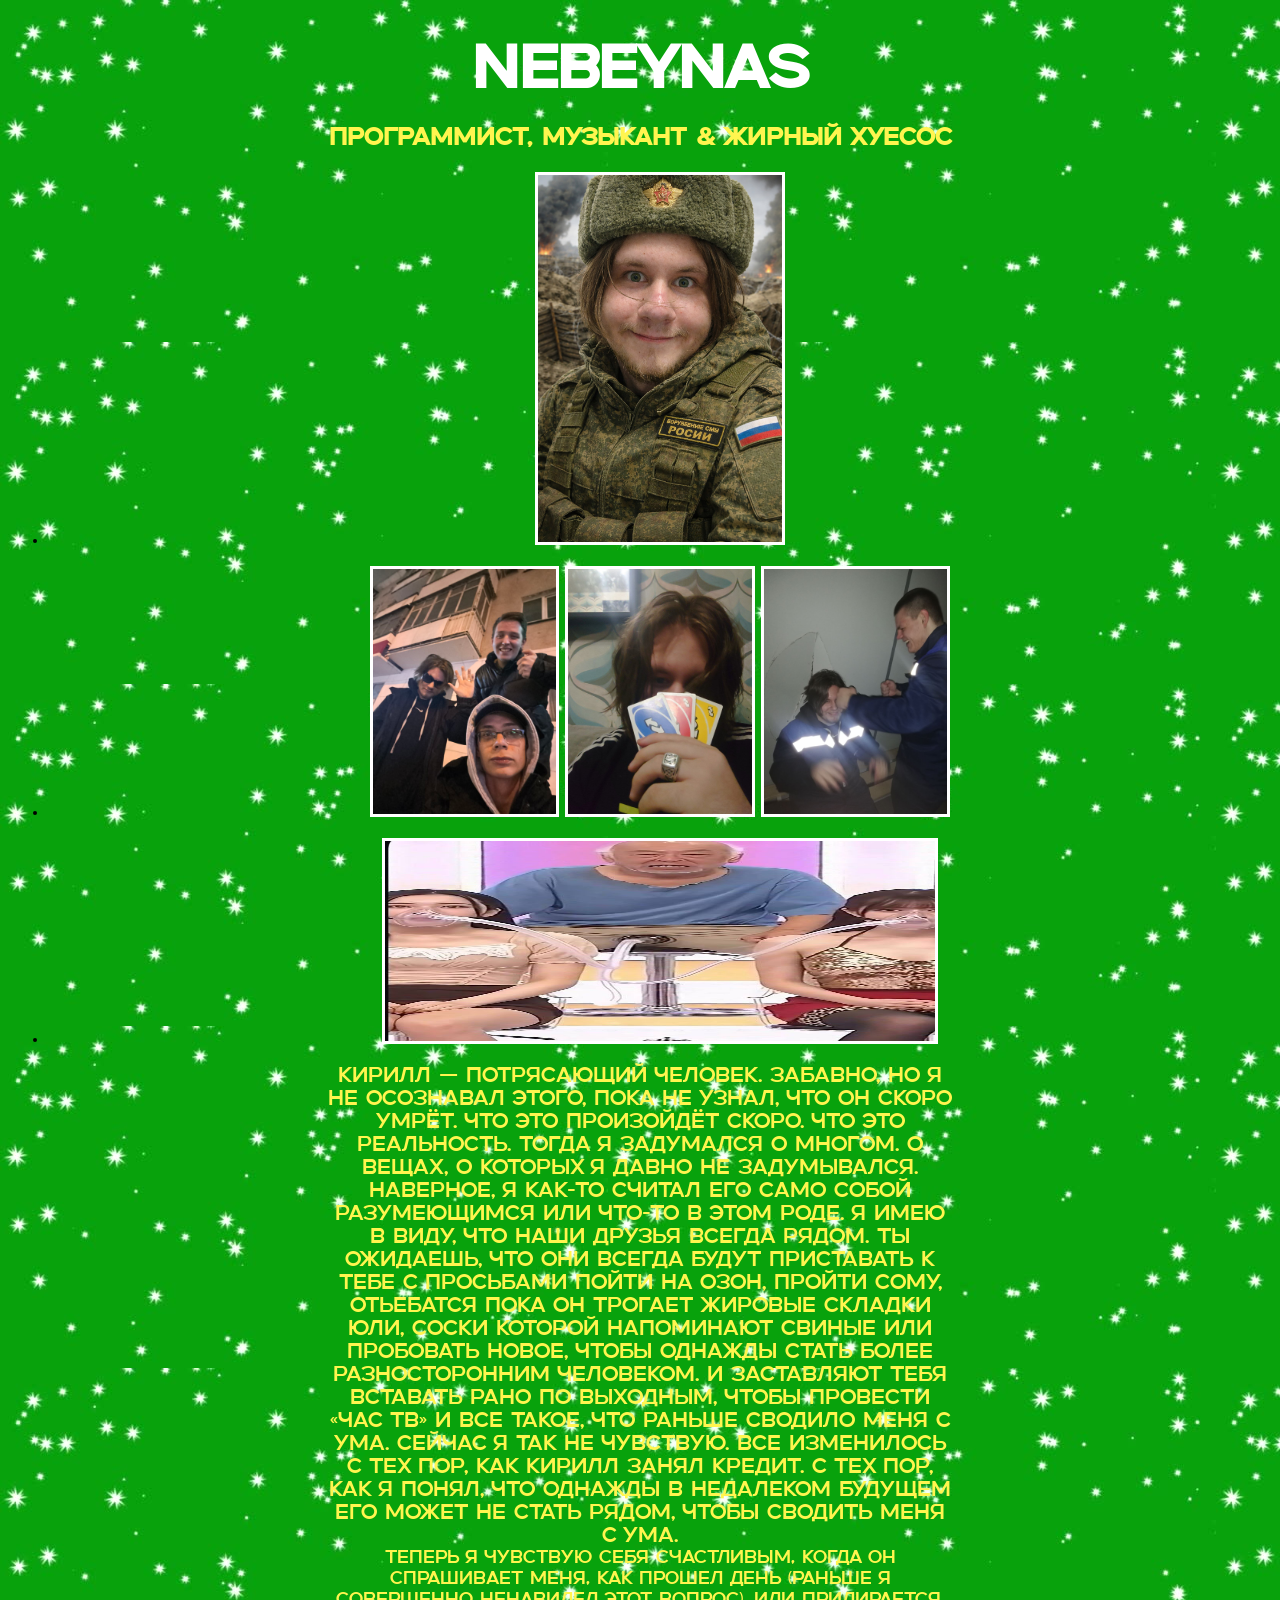
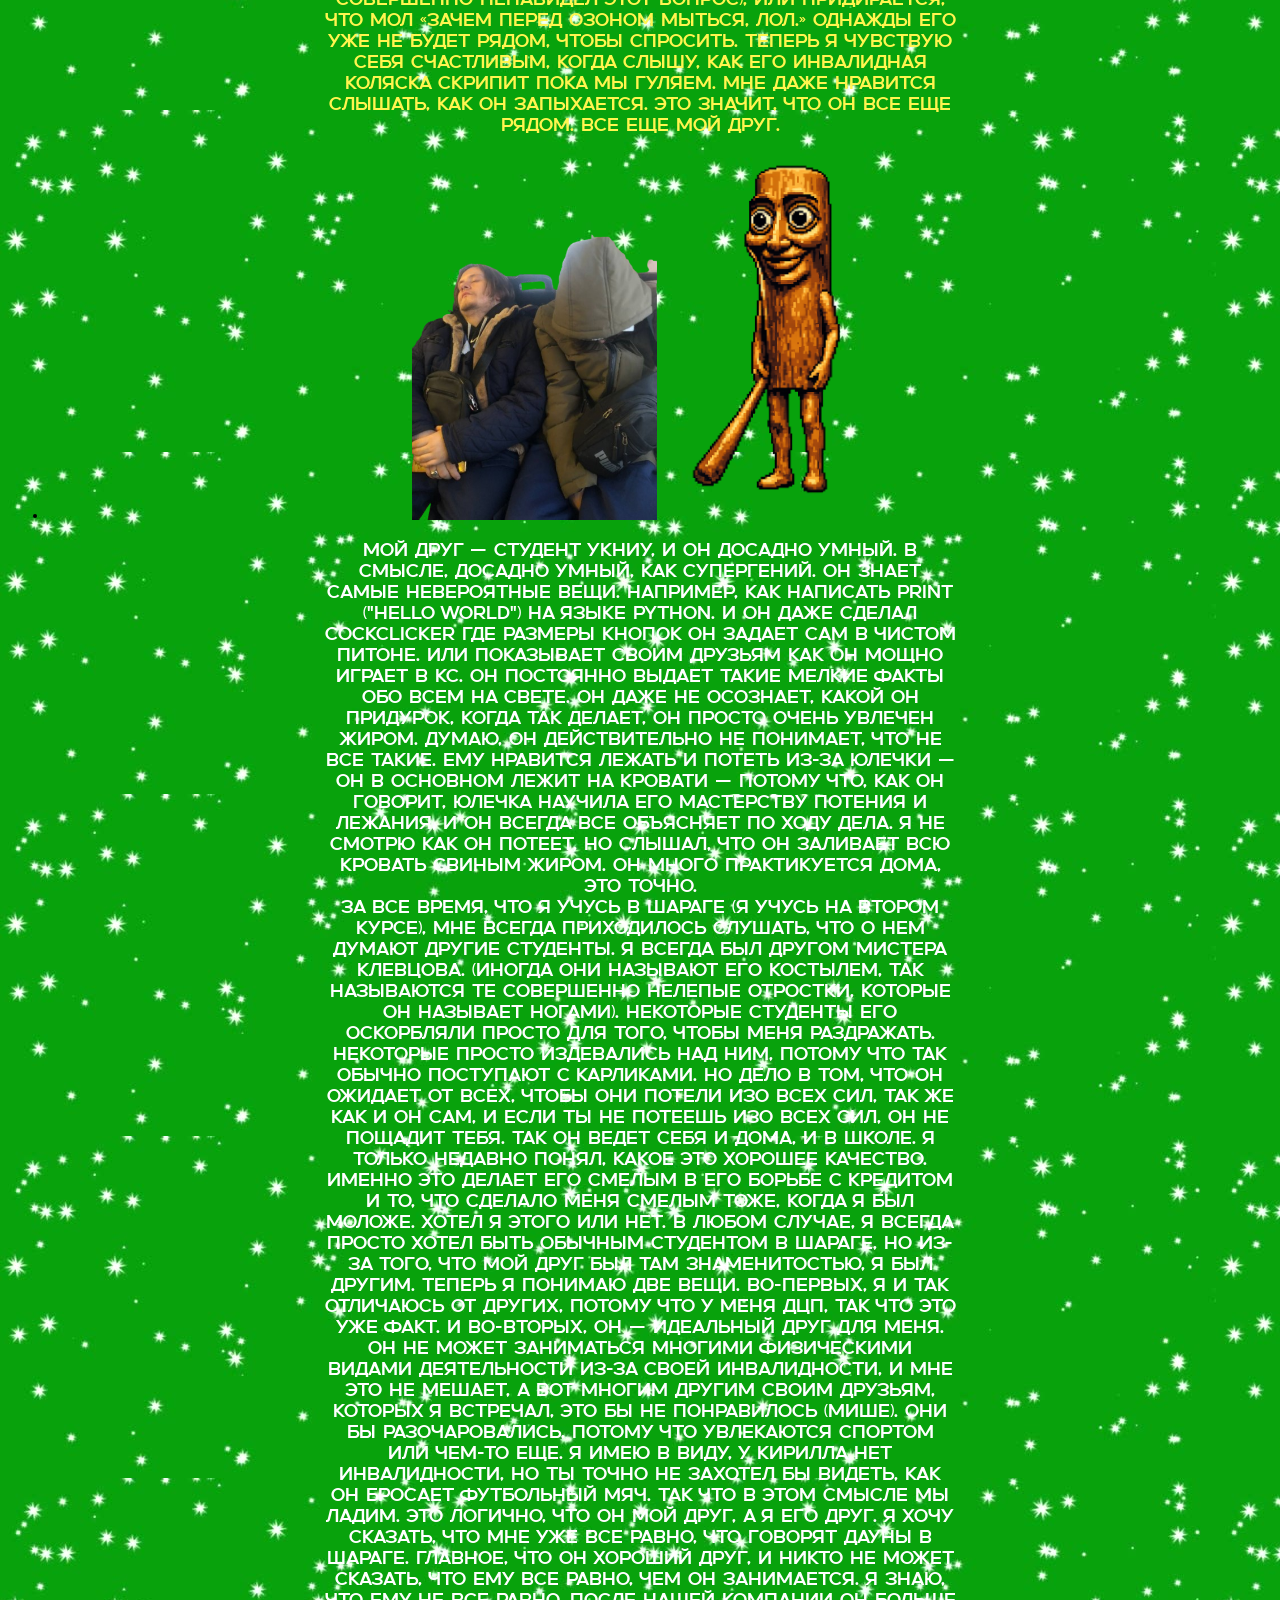
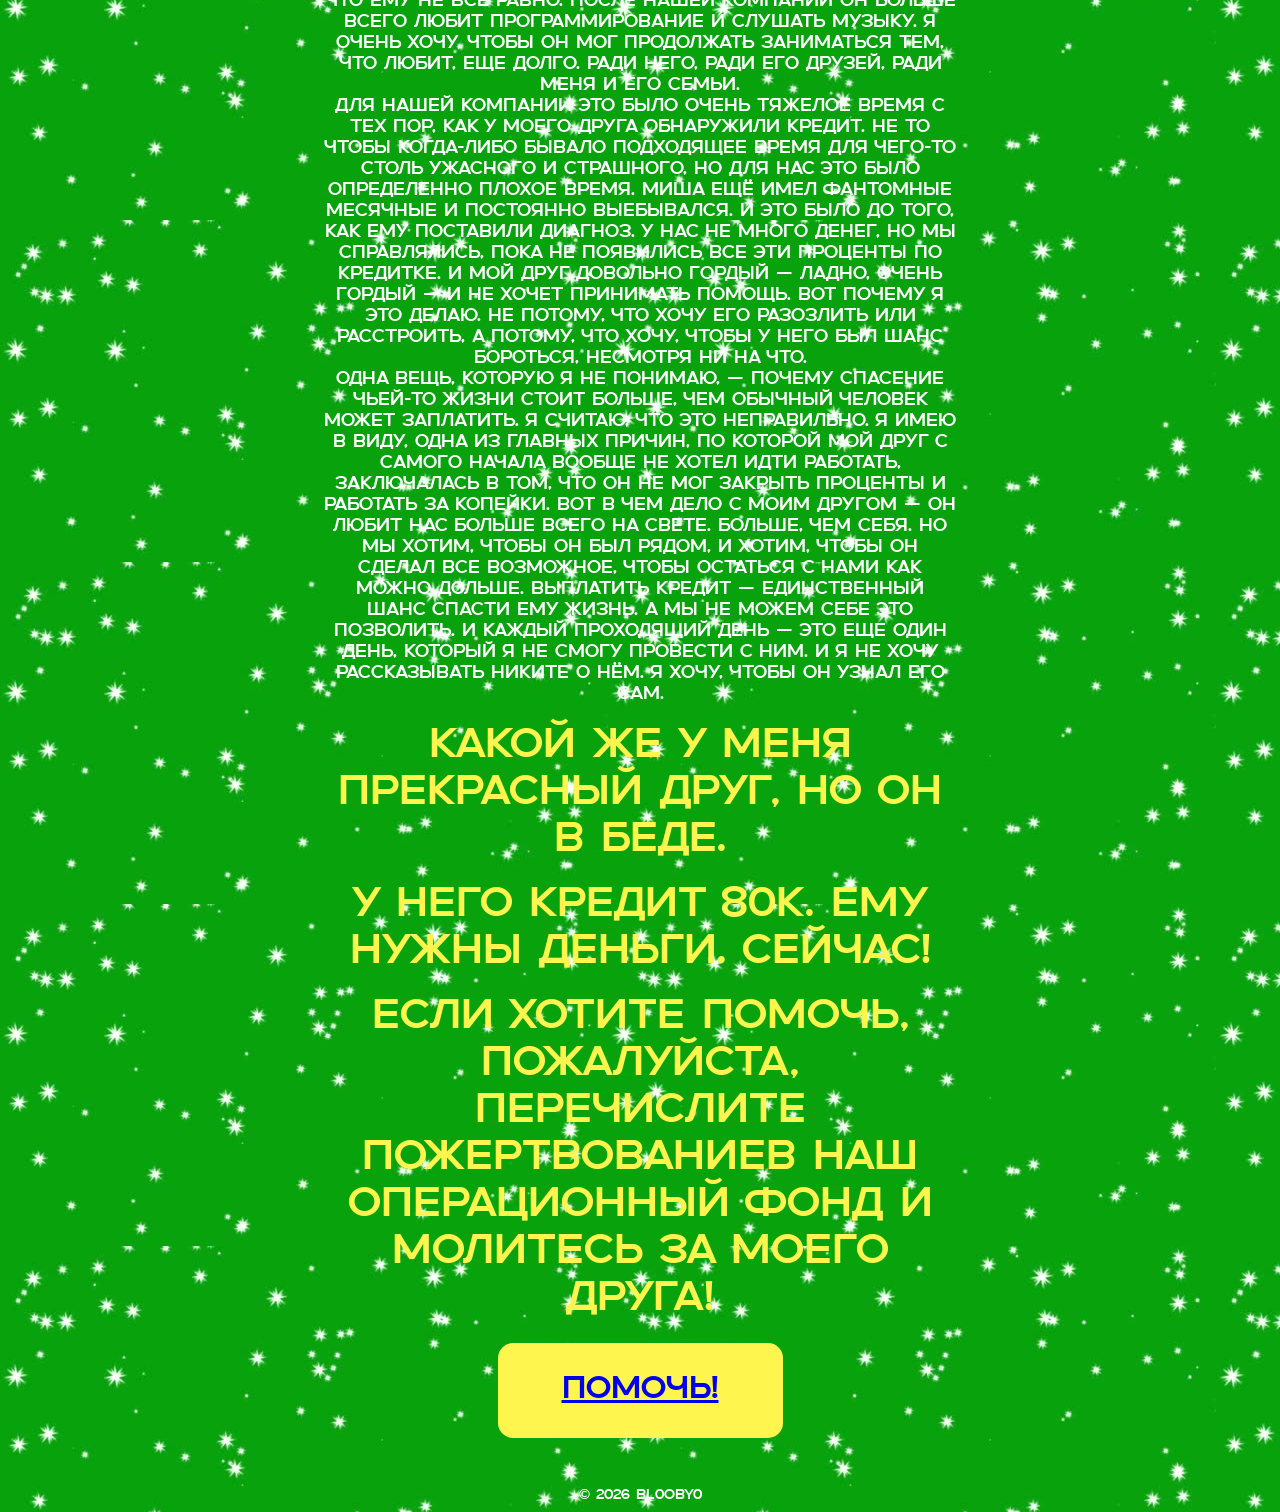
==== index.html @ 7a1c9dae "Add Nebeynas landing page and assets Add initial static site for the "Nebeynas" fundraising page: cr" ====
<!DOCTYPE html>
<html lang="ru">

<head>
    <meta charset="utf-8">
    <title> Save Nebeynas </title>
    <link rel="stylesheet" href="style.css">
</head>

<body>
    <h1 class="firsttext"> Nebeynas </h1>
    <h2 class="yellow"> Программист, музыкант & жирный хуесос </h2>

    <ul class="firstrow images">
        <li>
            <img src="photos/neb3.jpg">
        </li>
    </ul>

    <ul class="secondrow images">
        <li>
            <img src="photos/neb2.jpg">
            <img src="photos/neb4.jpg">
            <img src="photos/neb5.jpg">
        </li>
    </ul>

        <ul class="thirdrow images">
        <li>
            <img src="photos/neb1.jpg">
        </li>
    </ul>

    </div>

    <p class="paragraph yellow medium">
         Кирилл — потрясающий человек. Забавно, но я не осознавал этого, пока
         не узнал, что он скоро умрёт. Что это произойдёт
         скоро.  Что это реальность.  Тогда я задумался о многом.
        О вещах, о которых я давно не задумывался.  Наверное, я как-то
        считал его само собой разумеющимся или что-то в этом роде.  Я имею в виду, что наши друзья
        всегда рядом.  Ты ожидаешь, что они всегда будут приставать к тебе
        с просьбами пойти на озон, пройти сому, отьебатся пока он трогает жировые складки юли, соски которой напоминают свиные или
        пробовать новое, чтобы однажды стать более разносторонним человеком.  И заставляют тебя вставать рано по выходным, чтобы провести
        «час тв» и все такое, что раньше сводило меня
        с ума.  Сейчас я так не чувствую.  Все изменилось с тех пор, как
        Кирилл занял кредит.  С тех пор, как я понял, что однажды в
        недалеком будущем его может не стать рядом, чтобы сводить меня с ума.
    </p>
    <p class="paragraph yellow small">
        Теперь я чувствую себя счастливым, когда он спрашивает меня, как прошел день (раньше я совершенно ненавидел этот
        вопрос), или придирается, что мол «зачем перед озоном мыться, лол.» Однажды его уже не будет рядом, чтобы спросить. Теперь я чувствую себя счастливым, когда слышу, как
        его инвалидная коляска скрипит пока мы гуляем. Мне даже нравится слышать, как он запыхается.
        Это значит, что он все еще рядом. Все еще мой друг.
    </p>

        <ul class="fourthrow">
        <li>
            <img src="photos/neb6.png">
            <img src="photos/neb7.png">
        </li>
    </ul>

    <p class="paragraph white small">
    Мой друг — студент укниу, и он досадно умный.
    В смысле, досадно умный, как супергений. Он знает самые невероятные вещи. Например,
    как написать print ("Hello World") на языке Python. И он даже сделал cockClicker
    где размеры кнопок он задает сам в чистом питоне. Или показывает своим друзьям
    как он мощно играет в кс. Он постоянно выдает такие мелкие факты обо всем на свете. Он
    даже не осознает, какой он придурок, когда так делает, он просто очень увлечен жиром.
    Думаю, он действительно не понимает, что не все такие.  Ему нравится лежать и потеть
    из-за юлечки — он в основном лежит на кровати — потому что, как он говорит,
    юлечка научила его мастерству потения и лежания, и он всегда все объясняет по ходу дела.
    Я не смотрю как он потеет, но слышал, что он заливает всю кровать свиным жиром.
    Он много практикуется дома, это точно.

    <br class="space"/>
    

    За все время, что я учусь в шараге (я учусь на втором курсе), мне всегда приходилось
    слушать, что о нем думают другие студенты. Я всегда был другом мистера Клевцова.
    (Иногда они называют его костылем, так называются те совершенно нелепые
    отростки, которые он называет ногами).  Некоторые студенты его оскорбляли просто для того, чтобы меня раздражать.
    Некоторые просто издевались над ним, потому что так обычно поступают с карликами.
    Но дело в том, что он ожидает от всех, чтобы они потели изо всех сил, так же как и он сам,
    и если ты не потеешь изо всех сил, он не пощадит тебя. Так
    он ведет себя и дома, и в школе.  Я только недавно понял, какое это хорошее
    качество. Именно это делает его смелым в его борьбе с кредитом и то, что
    сделало меня смелым тоже, когда я был моложе.  Хотел я этого или нет.
    В любом случае, я всегда просто хотел быть обычным студентом в шараге, но из-за того, что
    мой друг был там знаменитостью, я был другим.  Теперь я понимаю две вещи.
    Во-первых, я и так отличаюсь от других, потому что у меня ДЦП, так что это уже факт.
    И во-вторых, он — идеальный друг для меня.  Он не может заниматься многими физическими видами деятельности из-за
    своей инвалидности, и мне это не мешает, а вот многим
    другим своим друзьям, которых я встречал, это бы не понравилось (Мише).  Они бы разочаровались, потому что увлекаются
    спортом или чем-то еще.  Я имею в виду, у кирилла нет инвалидности, но ты точно
    не захотел бы видеть, как он бросает футбольный мяч. Так что в этом смысле мы ладим. Это
    логично, что он мой друг, а я его друг. Я хочу сказать, что мне уже все равно,
    что говорят дауны в шараге.  Главное, что он хороший
    друг, и никто не может сказать, что ему все равно, чем он занимается. Я знаю, что ему
    не все равно.  После нашей компании он больше всего любит программирование и слушать музыку.
    Я очень хочу, чтобы он мог продолжать заниматься тем, что любит,
    еще долго.  Ради него, ради его друзей, ради меня и его семьи.

    <br class="space"/>

    Для нашей компании это было очень тяжелое время с тех пор, как у моего друга обнаружили кредит.  Не
    то чтобы когда-либо бывало подходящее время для чего-то столь ужасного и страшного,
    но для нас это было определенно плохое время.  Миша ещё имел фантомные месячные и постоянно выебывался.
    И это было до того, как ему поставили диагноз. У нас не
    много денег, но мы справлялись, пока не появились все эти проценты по кредитке.  И
    мой друг довольно гордый — ладно, очень гордый — и не хочет принимать
    помощь.  Вот почему я это делаю.  Не потому, что хочу его разозлить или
    расстроить, а потому, что хочу, чтобы у него был шанс бороться, несмотря ни на что.

    <br class="space"/>

    Одна вещь, которую я не понимаю, — почему спасение чьей-то жизни стоит больше, чем
    обычный человек может заплатить. Я считаю, что это неправильно.  Я имею в виду, одна из главных причин, по которой
    мой друг с самого начала вообще не хотел идти работать, заключалась в том, что он не мог закрыть проценты и работать за копейки.
     Вот в чем дело с моим другом — он любит нас больше всего на свете. Больше, чем себя.  Но мы хотим, чтобы он
    был рядом, и хотим, чтобы он сделал все возможное, чтобы остаться с нами как можно
    дольше. Выплатить кредит — единственный шанс спасти ему жизнь.  А мы
    не можем себе это позволить. И каждый проходящий день — это еще один день, который я не смогу провести с
    ним. И я не хочу рассказывать Никите о нём.  Я хочу, чтобы он узнал его сам.
    </p>

    <br class="space"/>
    <p class="yellow large paragraph"> Какой же у меня прекрасный друг, Но он в беде. </p>
    <br class="space"/>
    <p class="yellow large paragraph"> У него кредит 80к. Ему нужны деньги. СЕЙЧАС! </p>
    <br class="space"/>
    <p class="yellow large paragraph"> Если хотите помочь, пожалуйста, перечислите пожертвованиев наш операционный фонд и молитесь за моего друга! </p>

    <button class="button">
        <a href="https://www.donationalerts.com/r/0BlackMan0"> Помочь! </a>
    </button>

    <footer>
  © 2026 Bl0oby0
</footer>

</body>

</html>
---- style.css ----
body {
  text-align: center;
  background-image:url(photos/1.jpg);
  font-family: 'MyFont', sans-serif;
}

.firsttext{
 color: white;
 font-weight:bolder;
 font-size: 60px;
 margin-bottom: 0;
}

.yellow {
 color: #fff54f;
}

.white{
    color: white;
}

.firstrow img {
    width: 20%;
    height: auto;
}

.secondrow img {
    width: 15%;
    height: auto;
}

.thirdrow img {
    width: 550px;
    height: 200px;
}

.fourthrow img {
    width: 20%;
    height: auto;
}

.images img {
    border-color: white;
    border-style: solid;
    border-width: 3px;
}

@font-face {
    font-family: "MyFont";
    src: url('./ofont.ru_Uncage.ttf');
}

.paragraph {
    margin: 0 auto;
    width: 50%;
    height: auto;
}

.small {
 font-size: 18px;
}

.medium {
 font-size: 21px;
}

.large {
 font-size: 42px;
}

.space {
    margin-bottom: 20px;
}

.button {
    background-color: #fff54f;
    border: none;
    color: #000000;
    padding: 30px 64px;
    text-align: center;
    text-decoration: none;
    display: inline-block;
    font-size: 32px;
    margin-top: 20px;
    cursor: pointer;
    border-radius: 15px;
    font-family: 'MyFont', sans-serif;
}   

footer {
    margin-top: 50px;
    font-size: 14px;
    color: white;
}
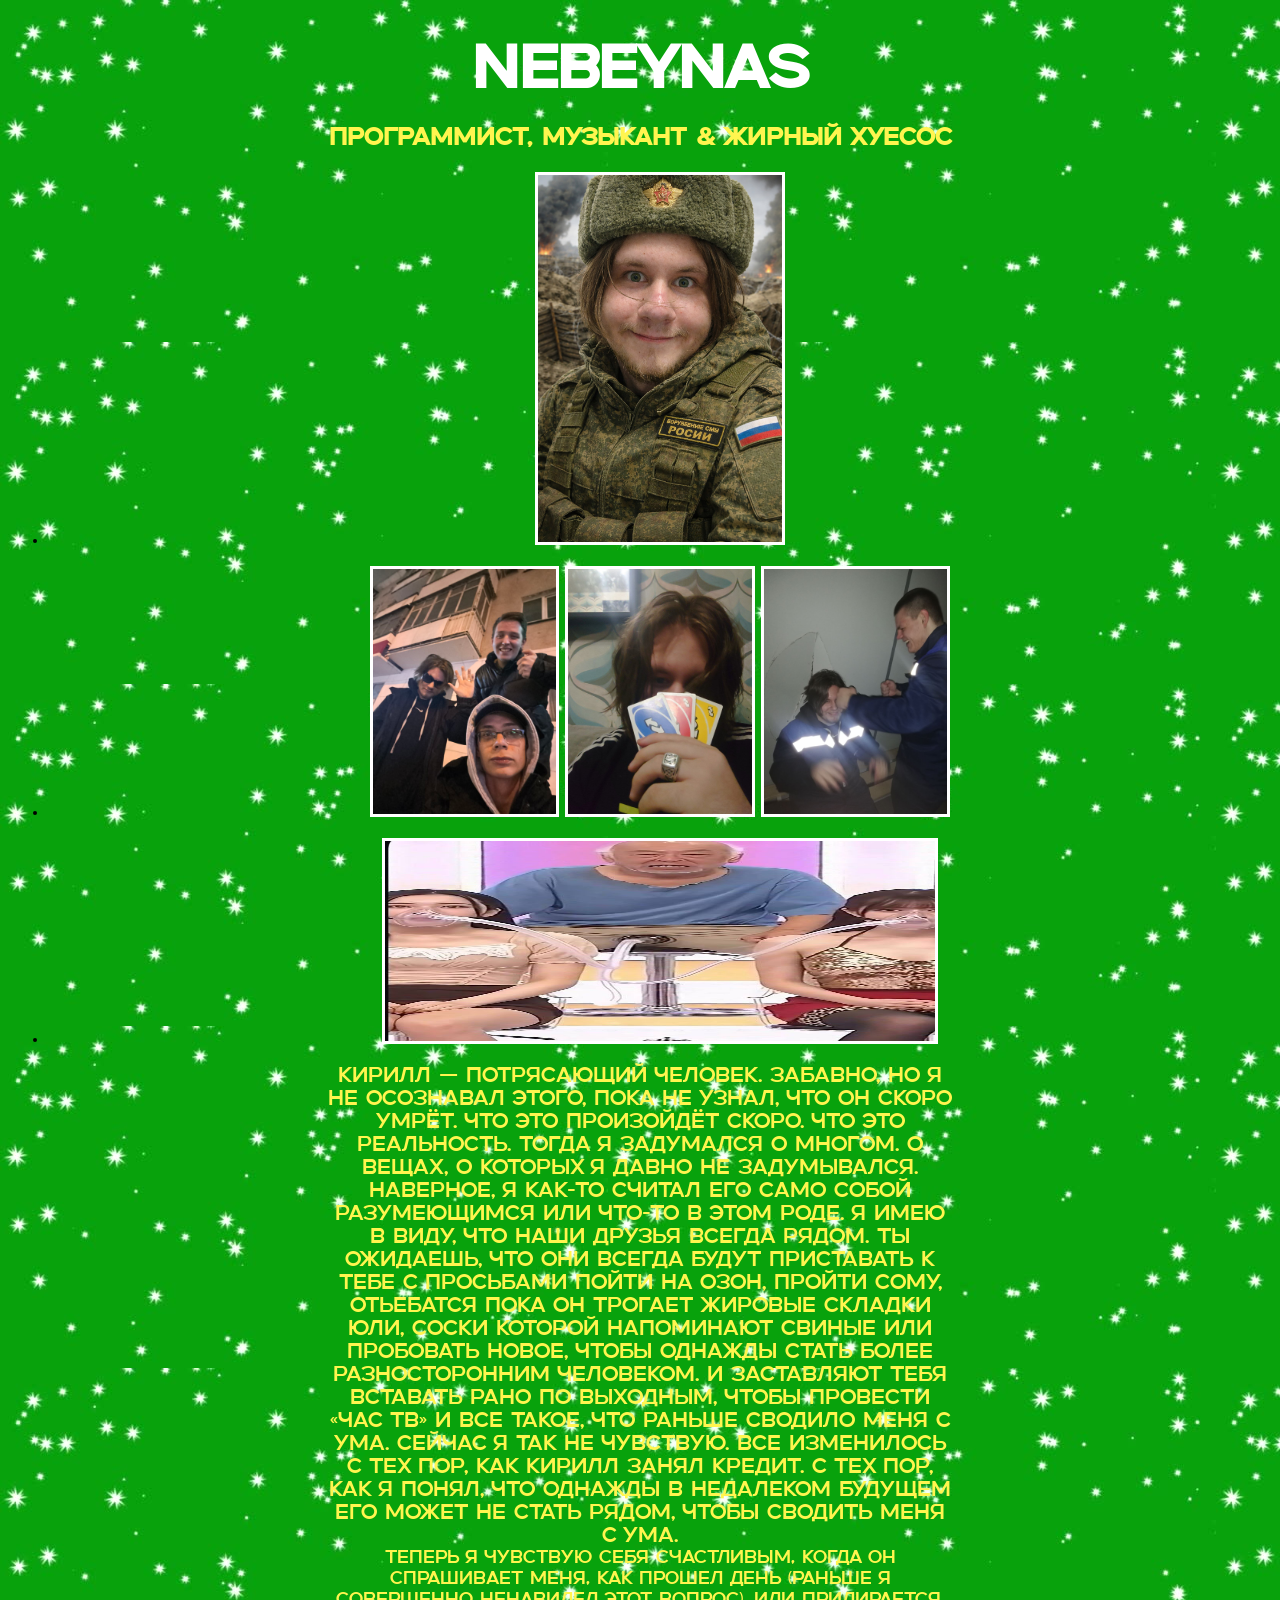
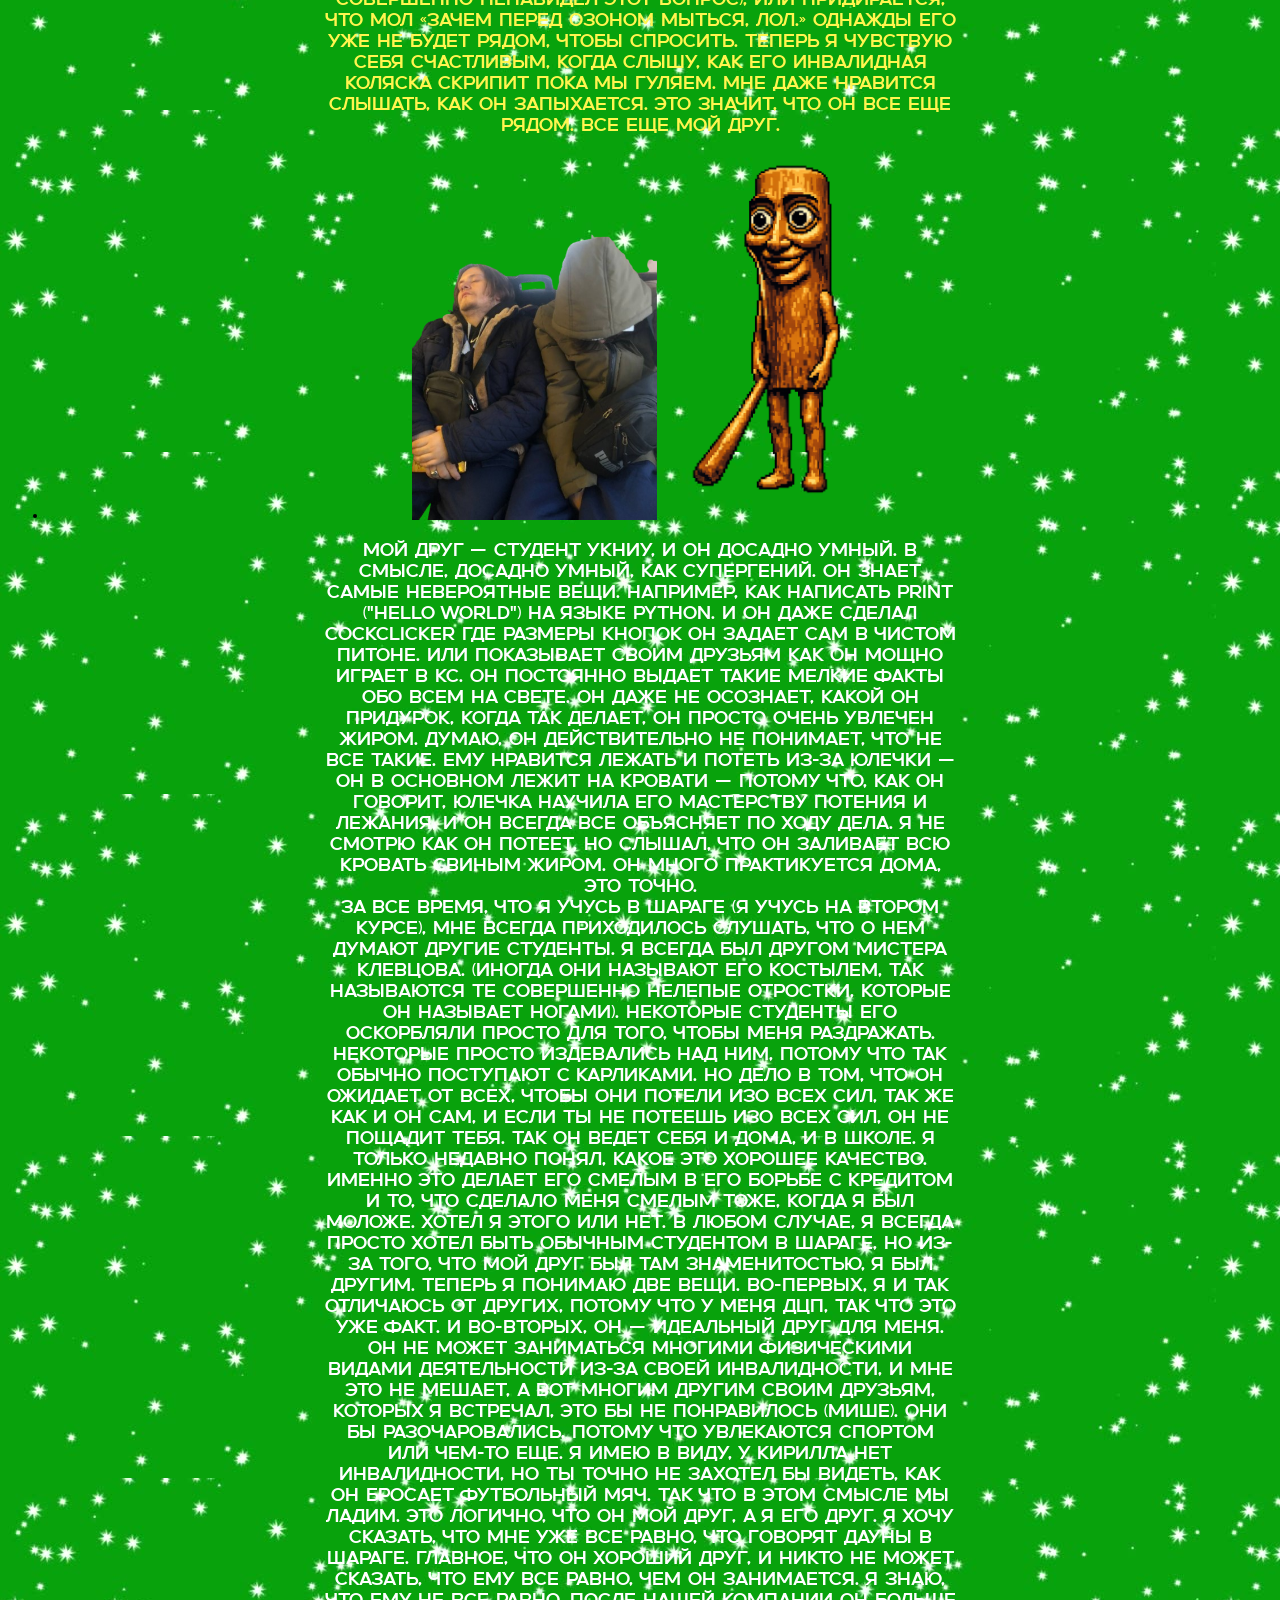
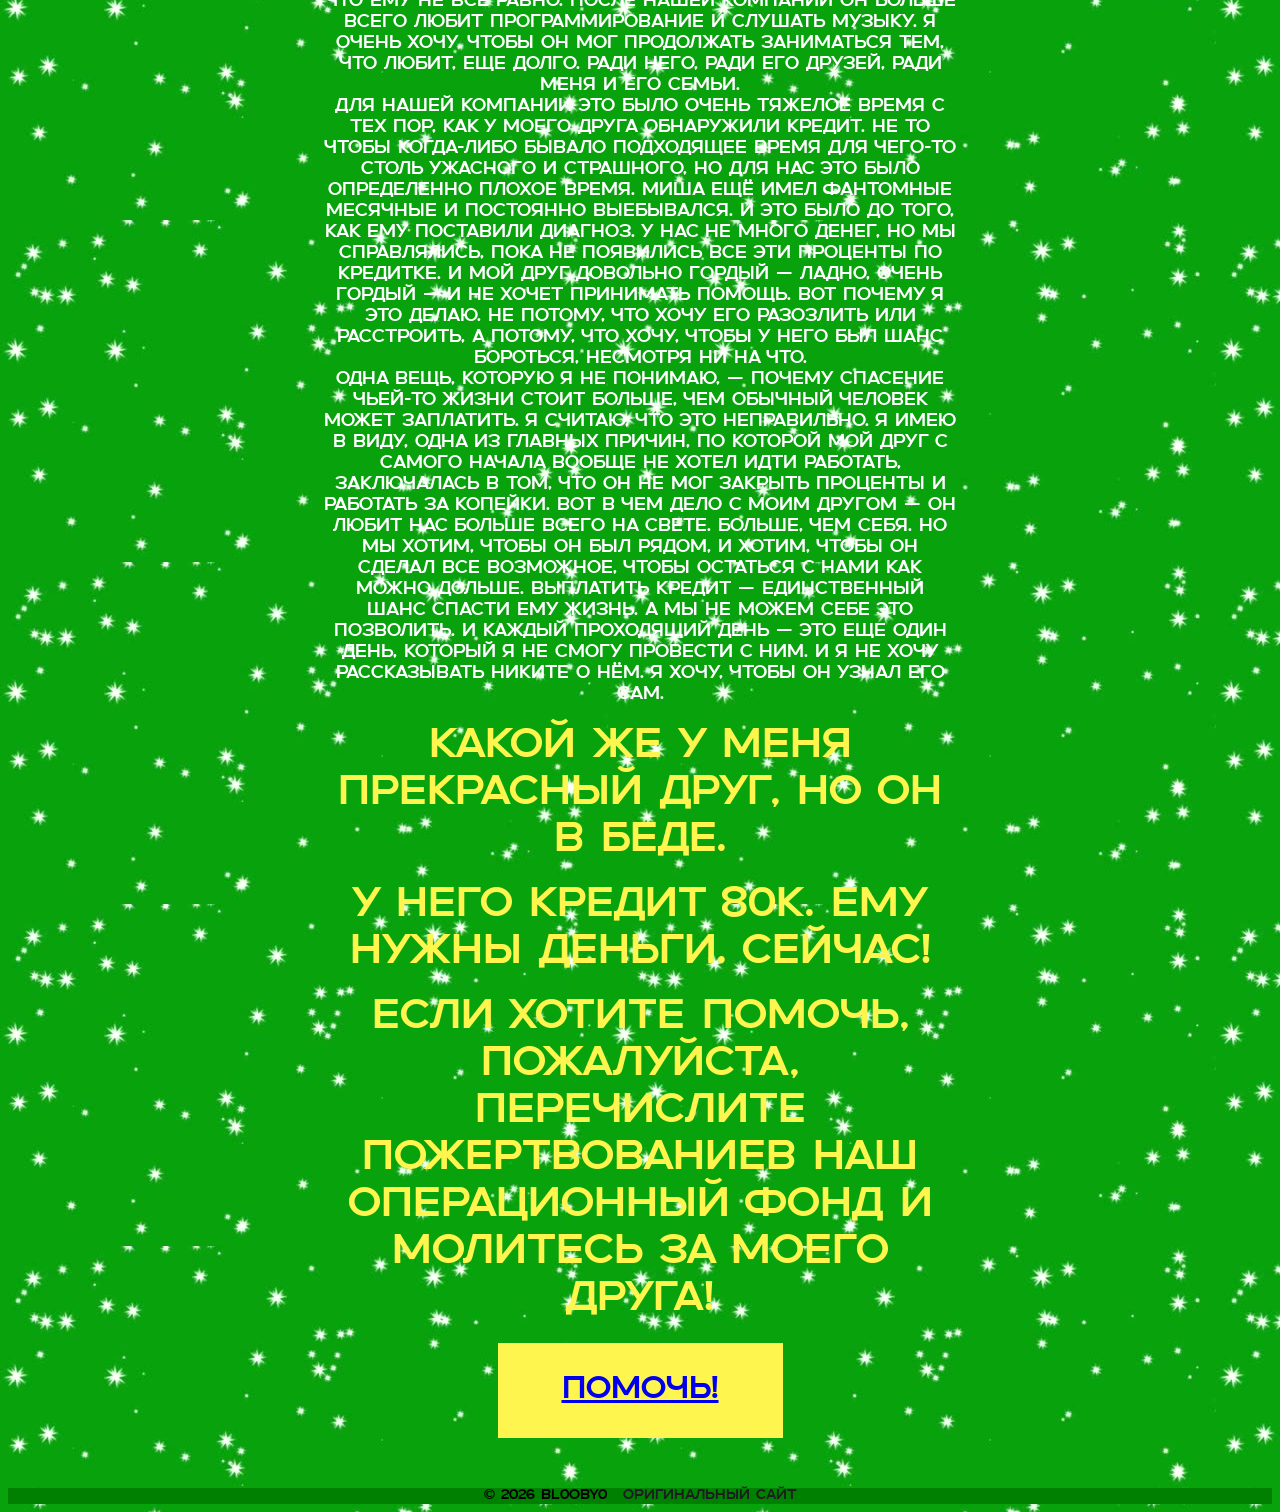
==== commit 943d8b2b: "Add original-site link and update footer/button styles Add an "Оригинальный сайт" link to the footer" ====
--- a/index.html
+++ b/index.html
@@ -27,7 +27,9 @@
 
         <ul class="thirdrow images">
         <li>
+            <a href="page.html"> 
             <img src="photos/neb1.jpg">
+            </a>
         </li>
     </ul>
 
@@ -138,6 +140,7 @@
 
     <footer>
   © 2026 Bl0oby0
+  <a href="http://www.savewalterwhite.com/"> Оригинальный сайт </a>
 </footer>
 
 </body>
--- a/style.css
+++ b/style.css
@@ -74,21 +74,25 @@
 
 .button {
     background-color: #fff54f;
-    border: none;
-    color: #000000;
+    color: black;
     padding: 30px 64px;
     text-align: center;
-    text-decoration: none;
-    display: inline-block;
     font-size: 32px;
     margin-top: 20px;
     cursor: pointer;
-    border-radius: 15px;
     font-family: 'MyFont', sans-serif;
+    border: none;
 }   
 
 footer {
     margin-top: 50px;
     font-size: 14px;
-    color: white;
+    color: black;
+    background-color: green;
+}
+
+footer a {
+    color: #1c1d1f;
+    text-decoration: none;
+    margin-left: 10px;
 }
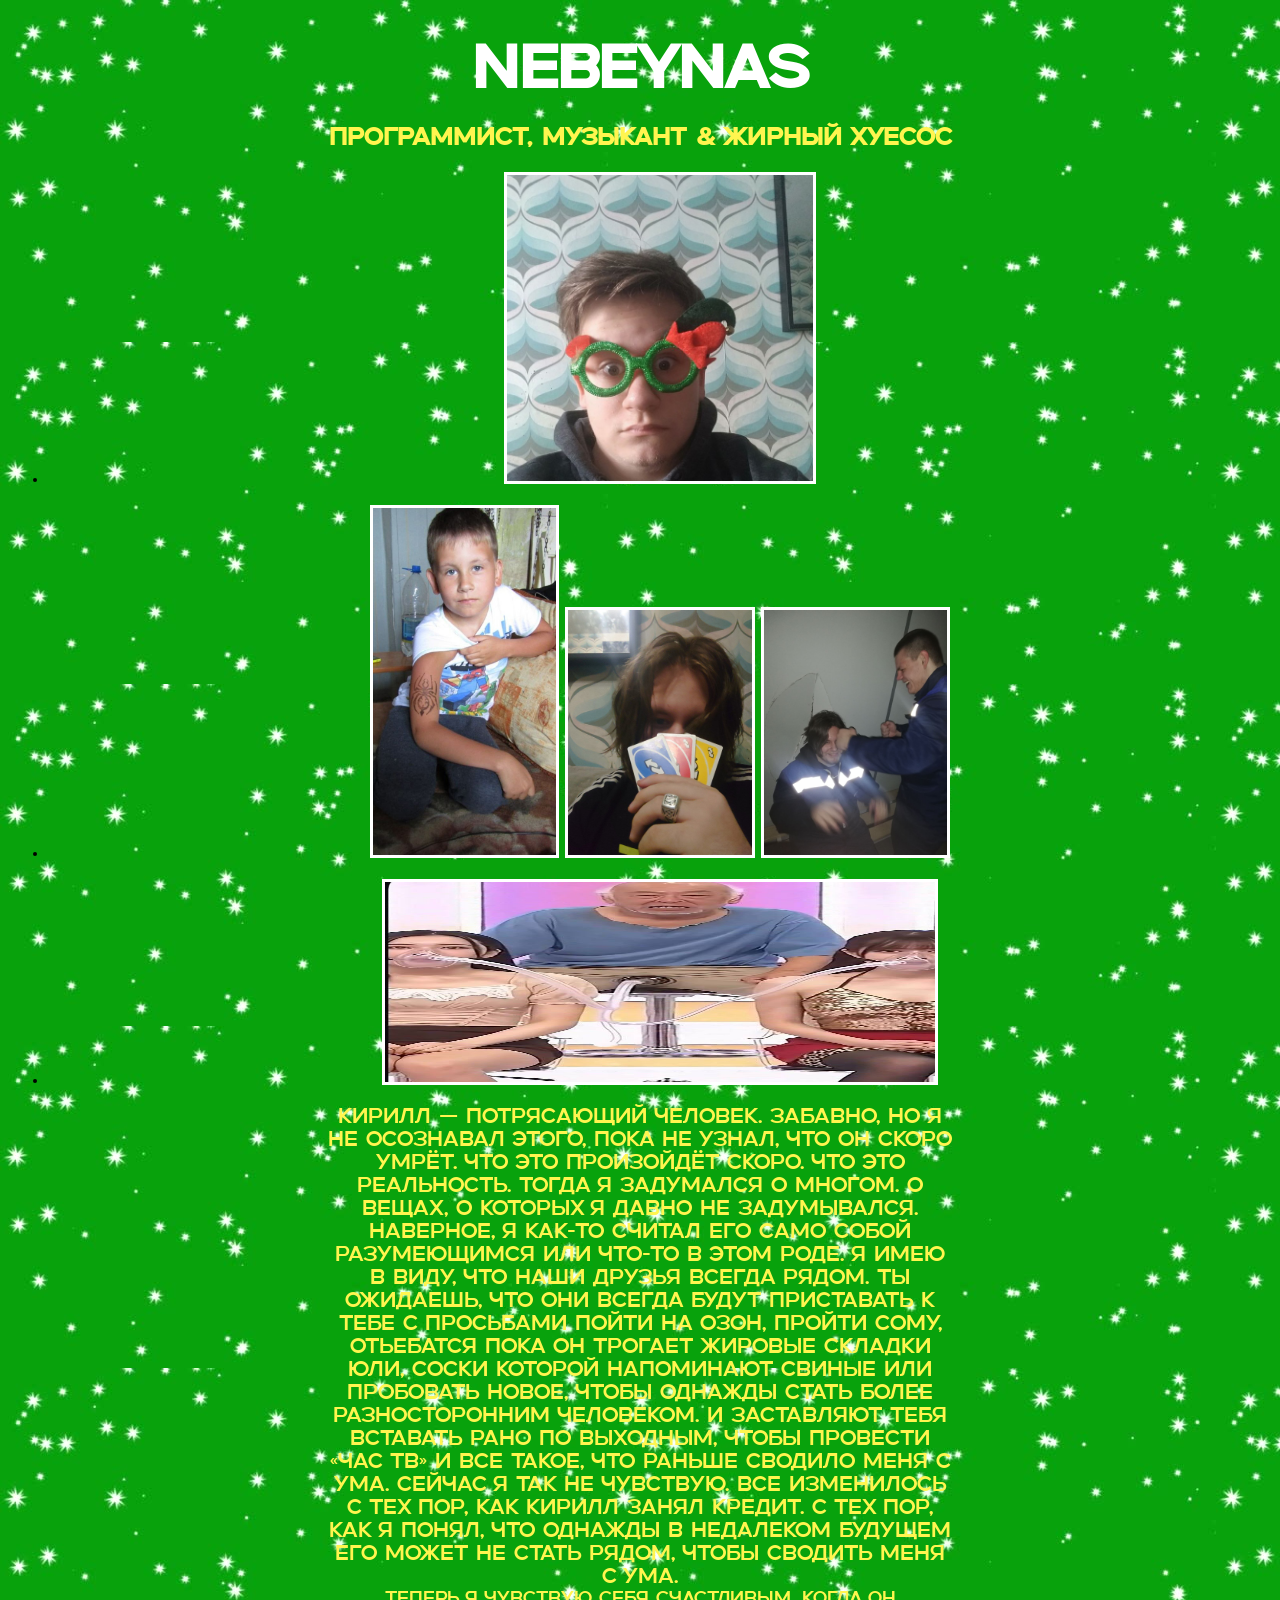
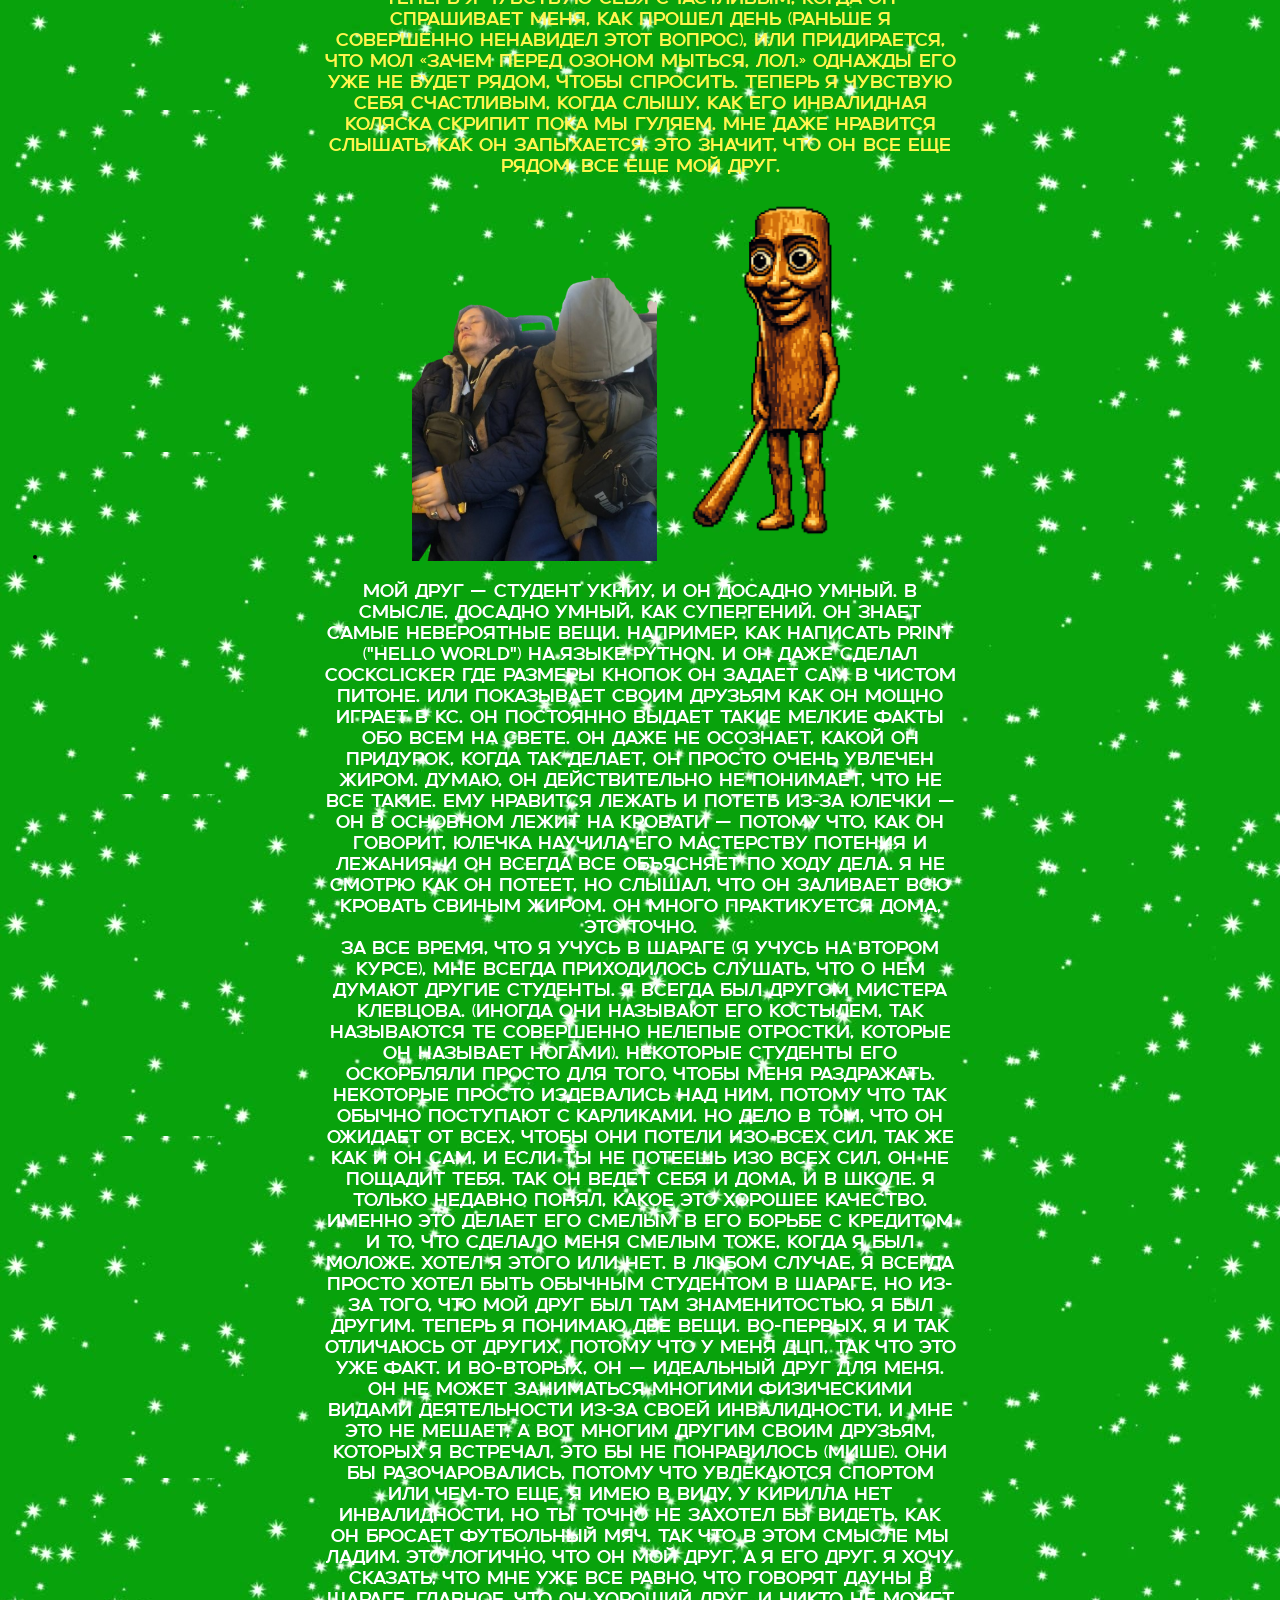
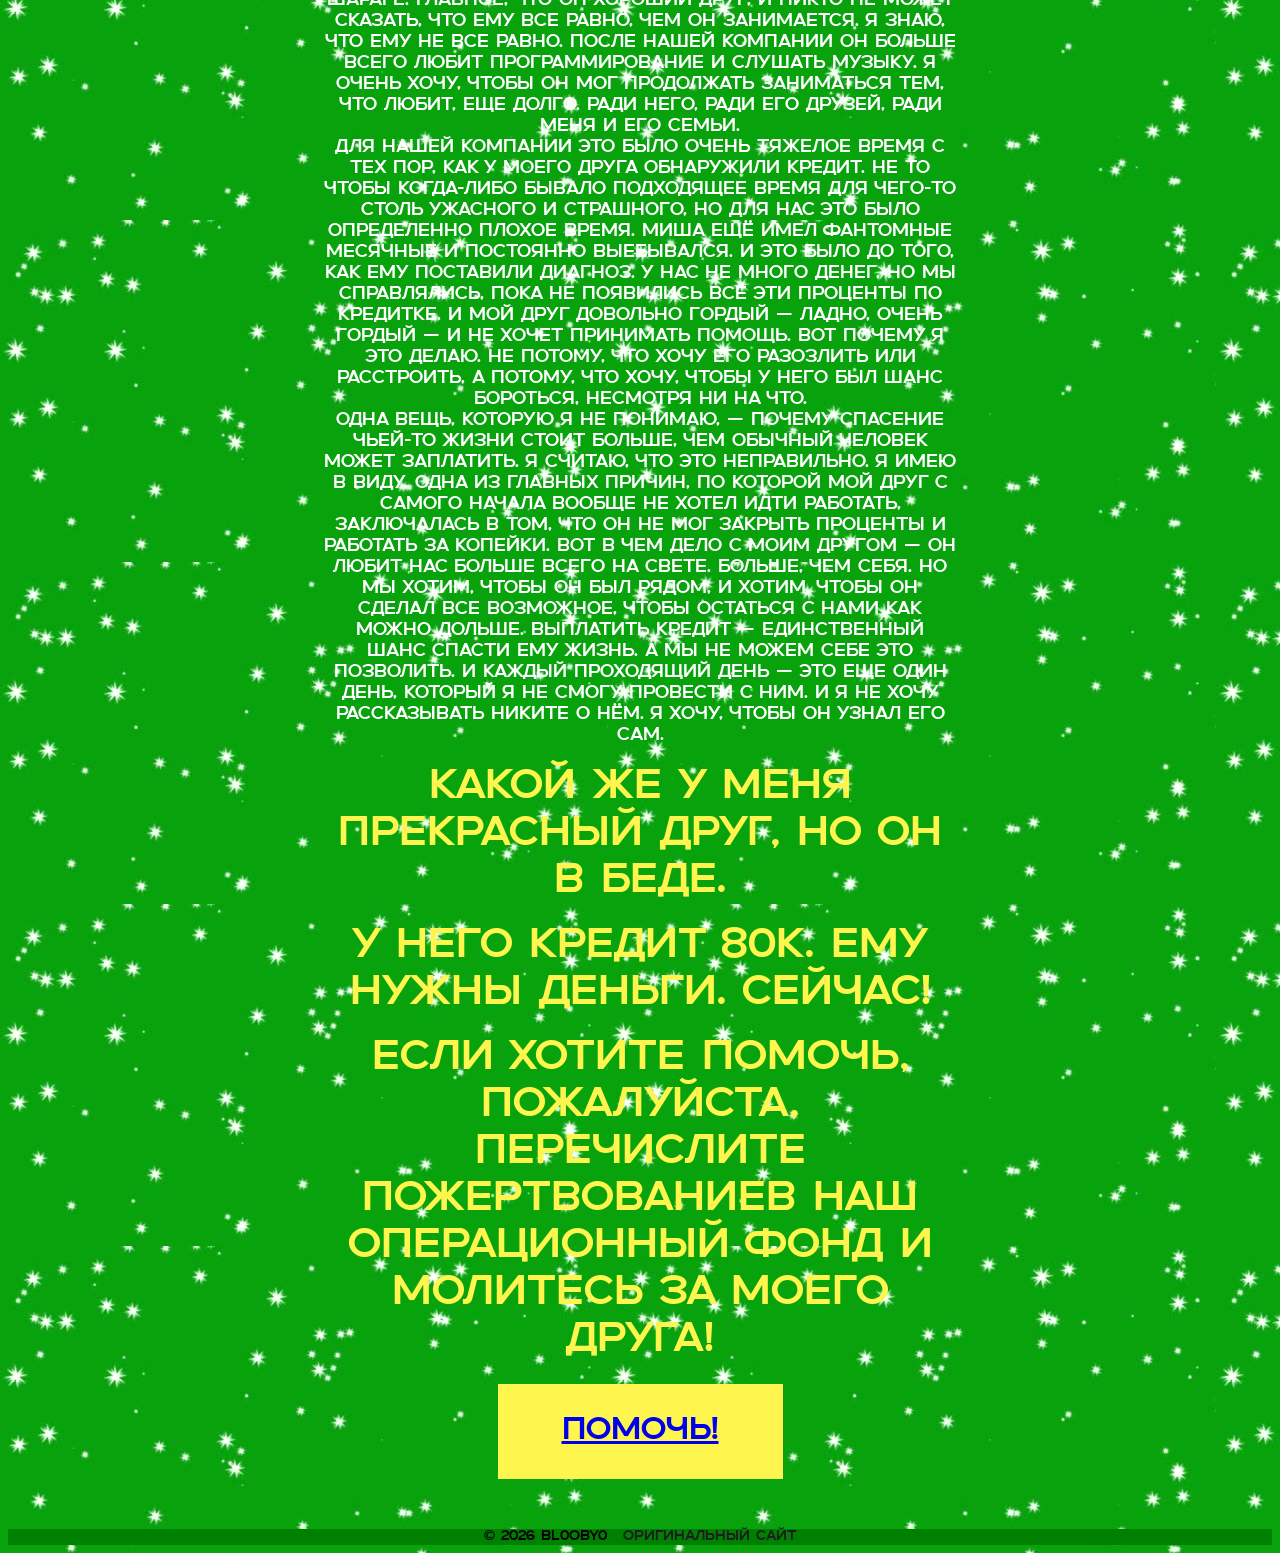
==== commit 5f48b926: "Constrain neb2 image height Add a .height class to the neb2 image and introduce a CSS rule to cap it" ====
--- a/index.html
+++ b/index.html
@@ -8,6 +8,7 @@
 </head>
 
 <body>
+    
     <h1 class="firsttext"> Nebeynas </h1>
     <h2 class="yellow"> Программист, музыкант & жирный хуесос </h2>
 
@@ -19,7 +20,7 @@
 
     <ul class="secondrow images">
         <li>
-            <img src="photos/neb2.jpg">
+            <img class="height" src="photos/neb2.jpg">
             <img src="photos/neb4.jpg">
             <img src="photos/neb5.jpg">
         </li>
@@ -143,6 +144,13 @@
   <a href="http://www.savewalterwhite.com/"> Оригинальный сайт </a>
 </footer>
 
+
+
+<audio id="bgMusic" src="audio.mp3" loop></audio>
+<script src="mus.js"></script>
+</body>
+
+
 </body>
 
 </html>
--- a/style.css
+++ b/style.css
@@ -20,13 +20,16 @@
 }
 
 .firstrow img {
-    width: 20%;
+    width: 25%;
     height: auto;
 }
 
 .secondrow img {
     width: 15%;
-    height: auto;
+}
+
+.height {
+    max-height: 360px;
 }
 
 .thirdrow img {
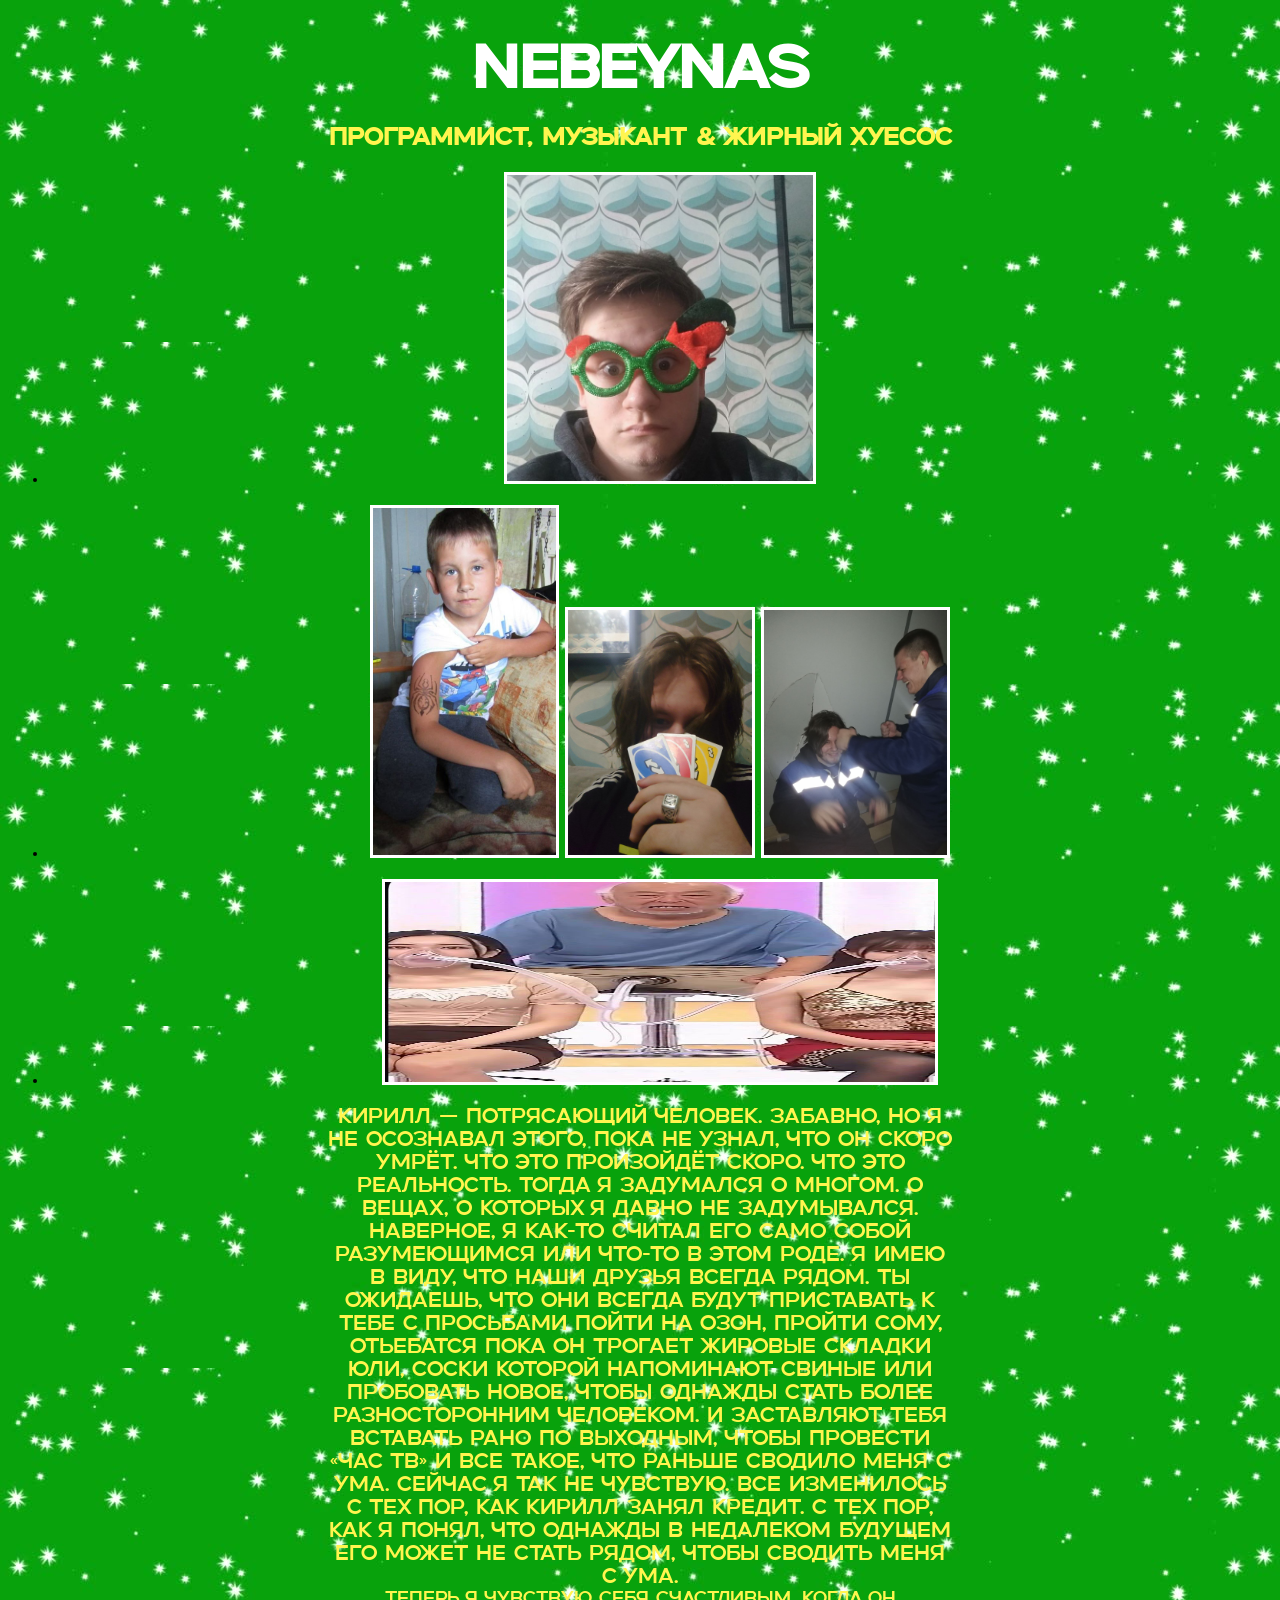
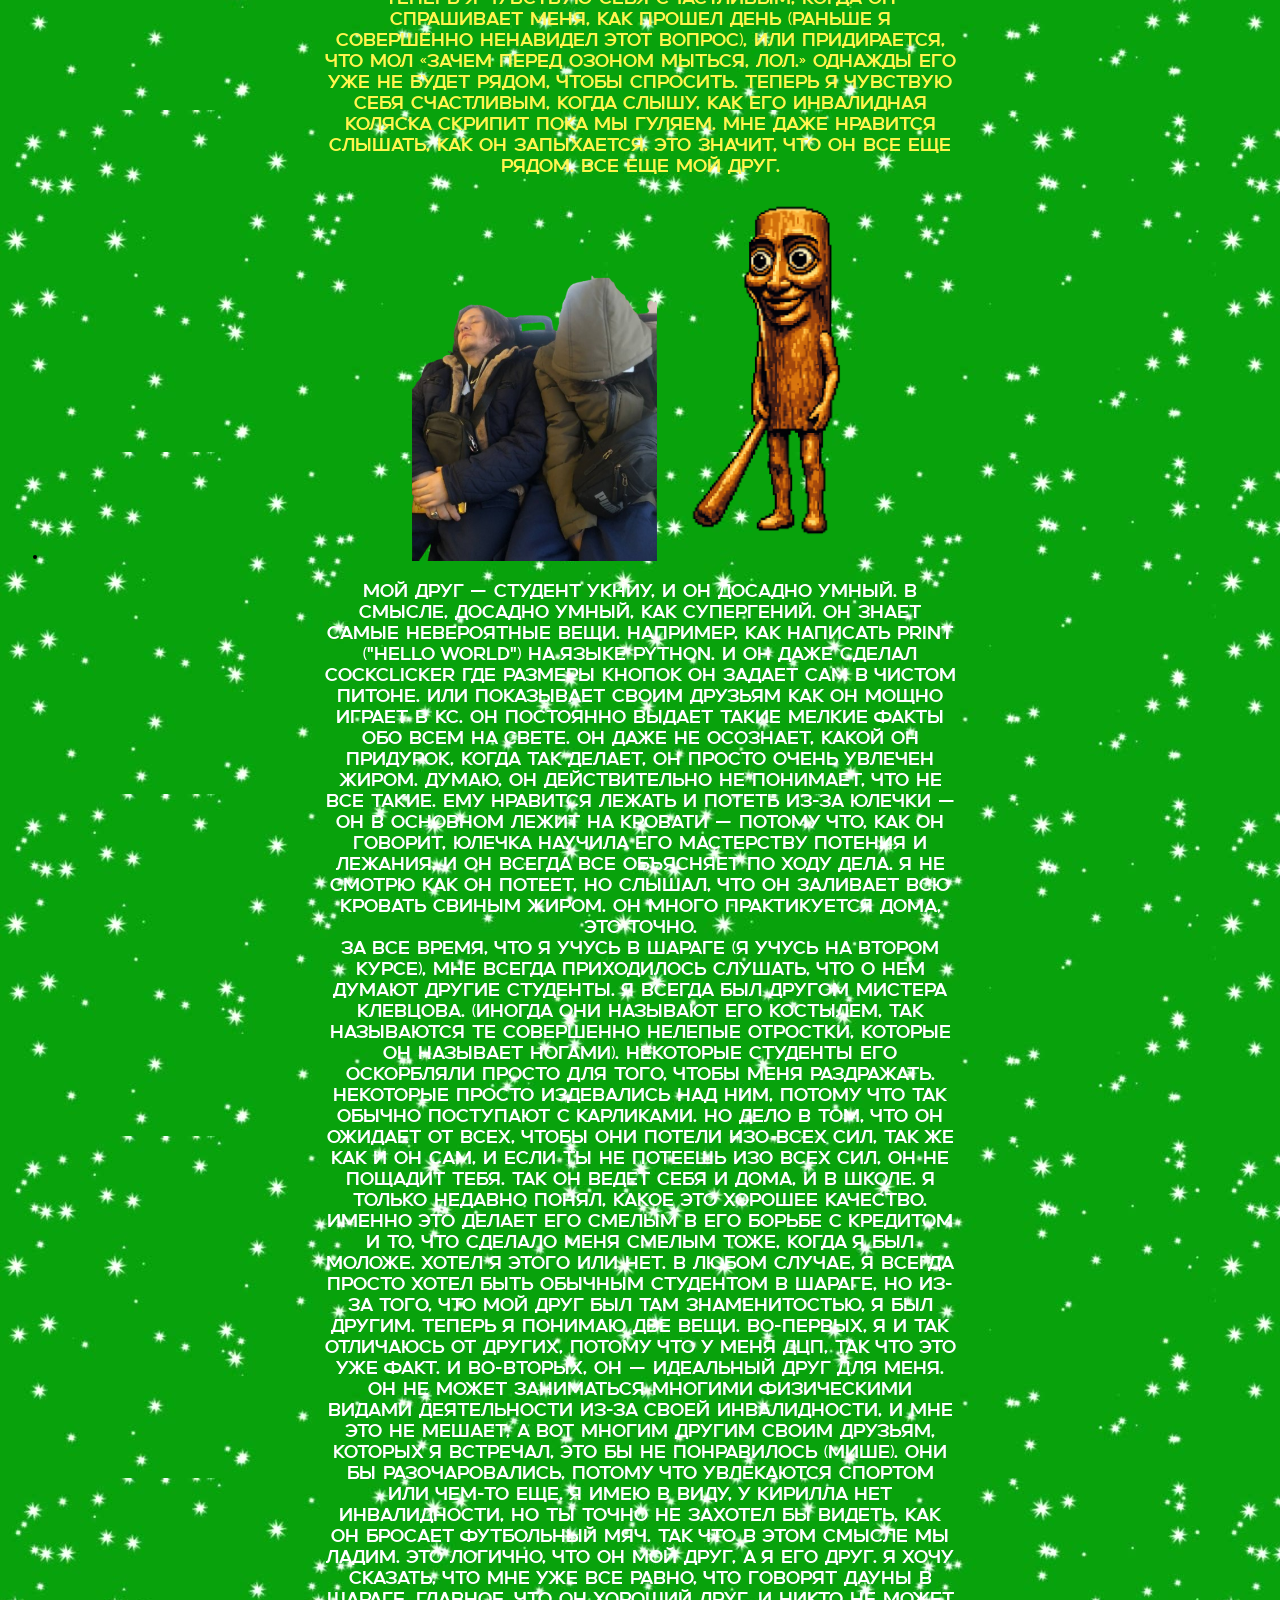
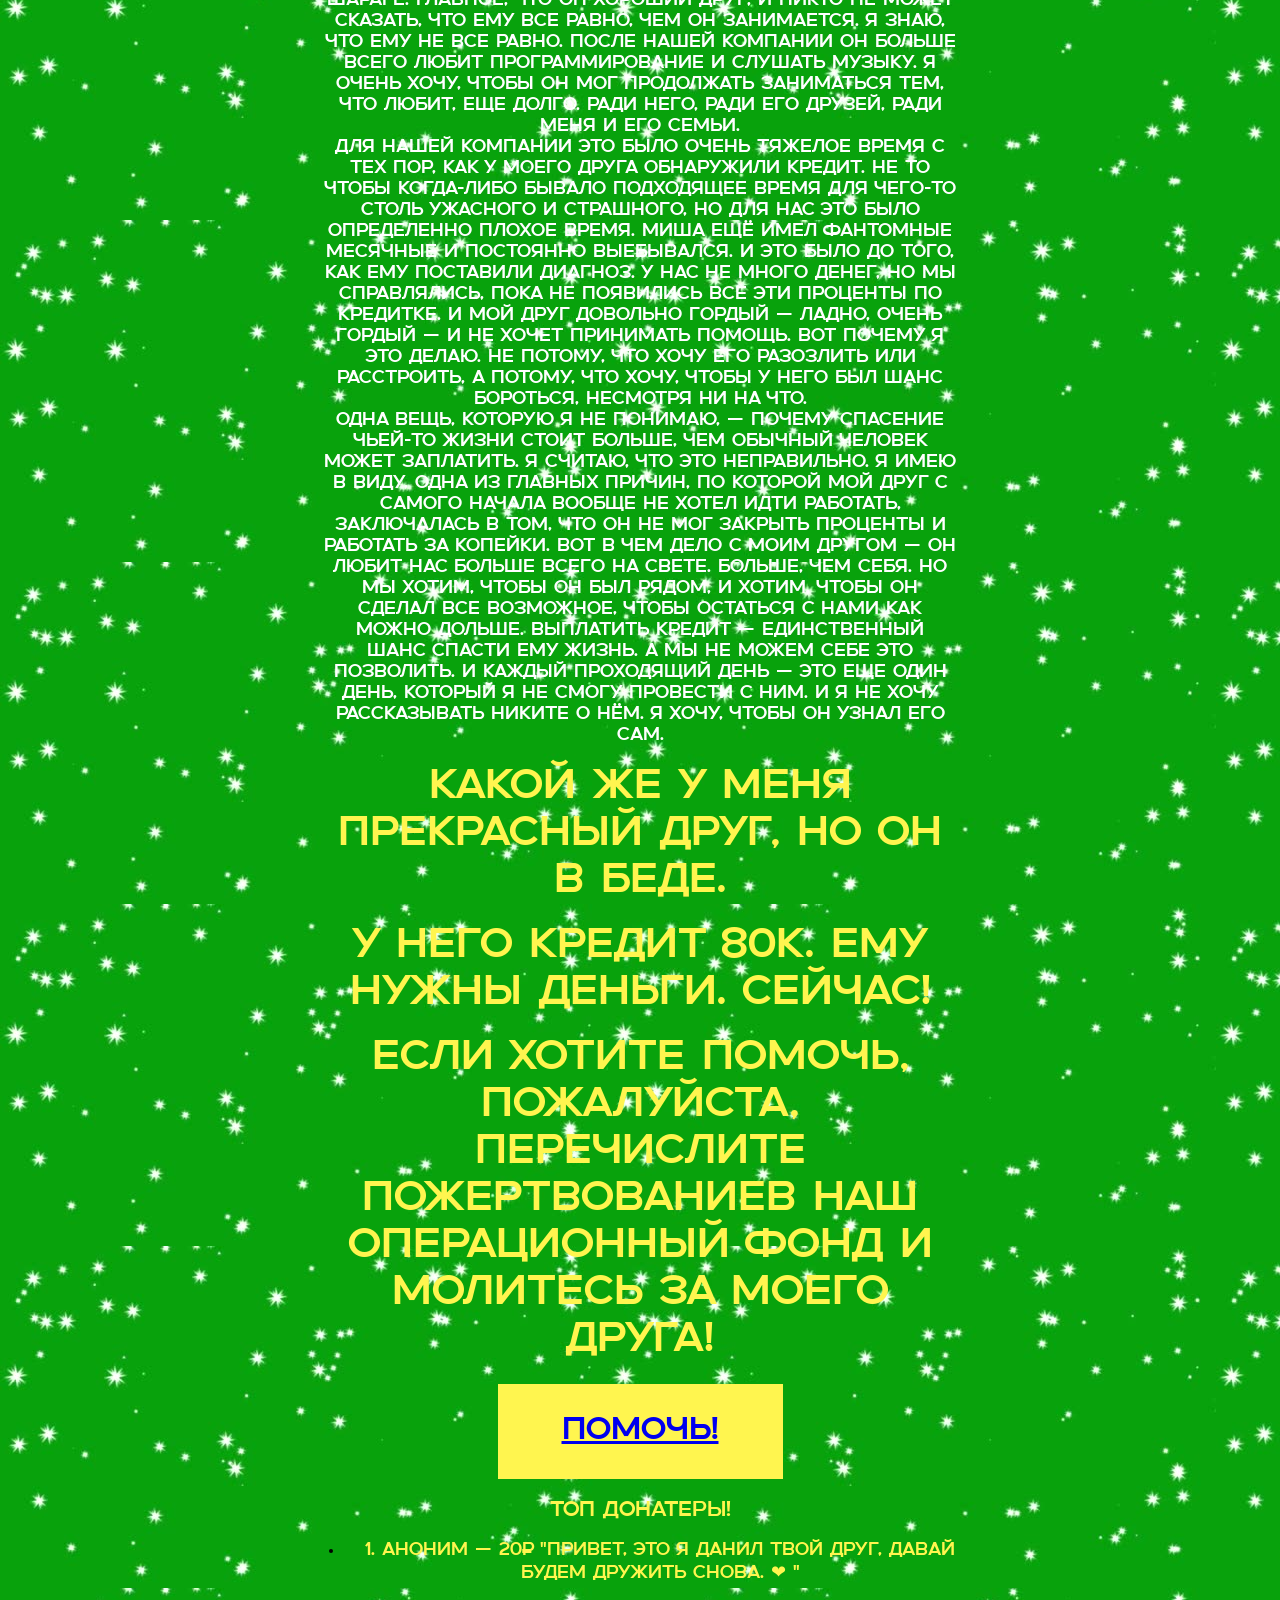
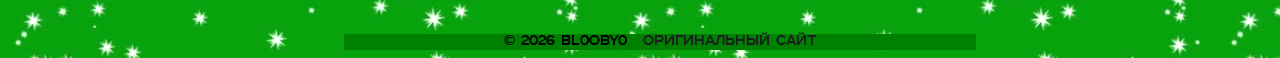
==== commit 62308d4c: "Add donaters list and adjust spacing Add a "Топ донатеры!" paragraph and an unordered .donaters list" ====
--- a/index.html
+++ b/index.html
@@ -8,6 +8,7 @@
 </head>
 
 <body>
+    
     
     <h1 class="firsttext"> Nebeynas </h1>
     <h2 class="yellow"> Программист, музыкант & жирный хуесос </h2>
@@ -139,6 +140,12 @@
         <a href="https://www.donationalerts.com/r/0BlackMan0"> Помочь! </a>
     </button>
 
+    <p class="yellow medium paragraph"> Топ донатеры! </p>
+    <ul class="donaters">
+        <li>
+            <p class="yellow small"> 1.  Аноним — 20₽ "Привет, это я Данил твой друг, давай будем дружить снова. ❤ " </p>
+        </li>
+
     <footer>
   © 2026 Bl0oby0
   <a href="http://www.savewalterwhite.com/"> Оригинальный сайт </a>
--- a/style.css
+++ b/style.css
@@ -82,6 +82,7 @@
     text-align: center;
     font-size: 32px;
     margin-top: 20px;
+    margin-bottom: 20px;
     cursor: pointer;
     font-family: 'MyFont', sans-serif;
     border: none;
@@ -98,4 +99,11 @@
     color: #1c1d1f;
     text-decoration: none;
     margin-left: 10px;
+}
+
+.donaters {
+   margin-bottom: 20px;
+   width: 50%;
+   margin: 0 auto;
+
 }
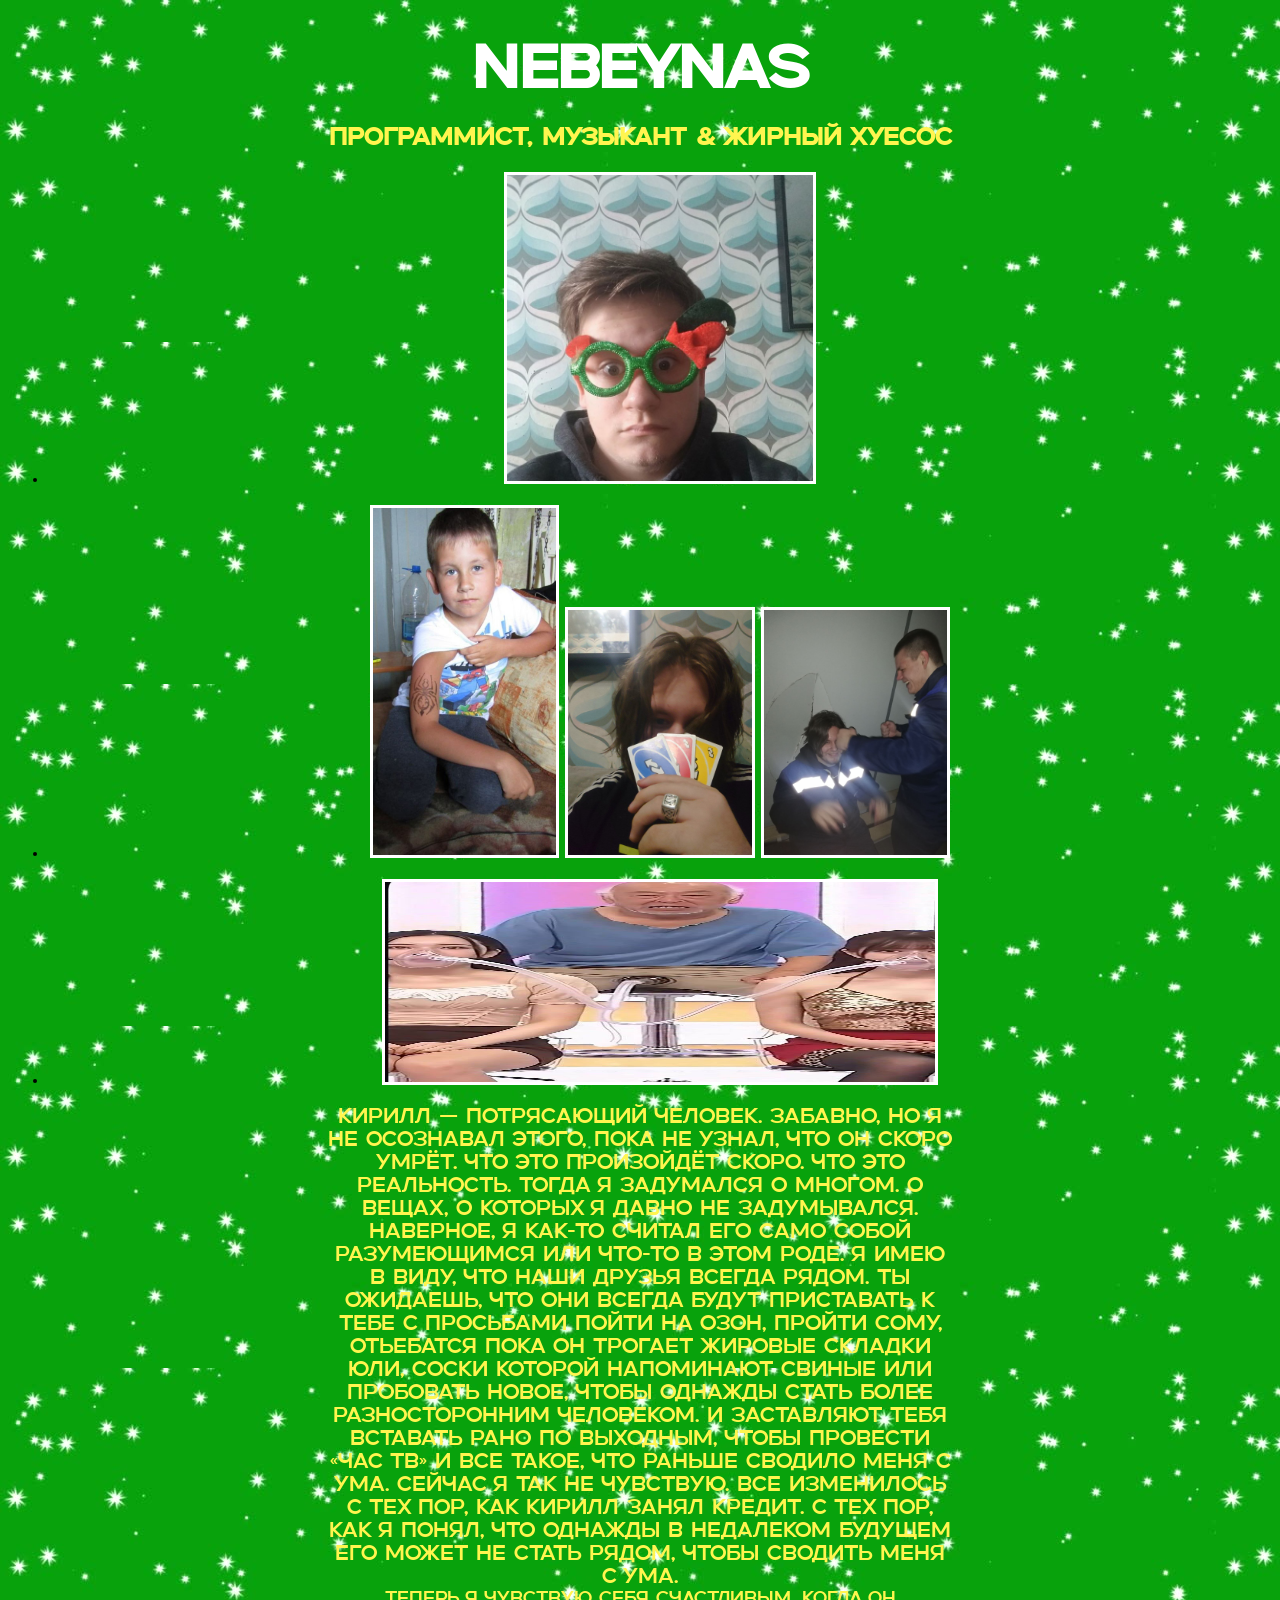
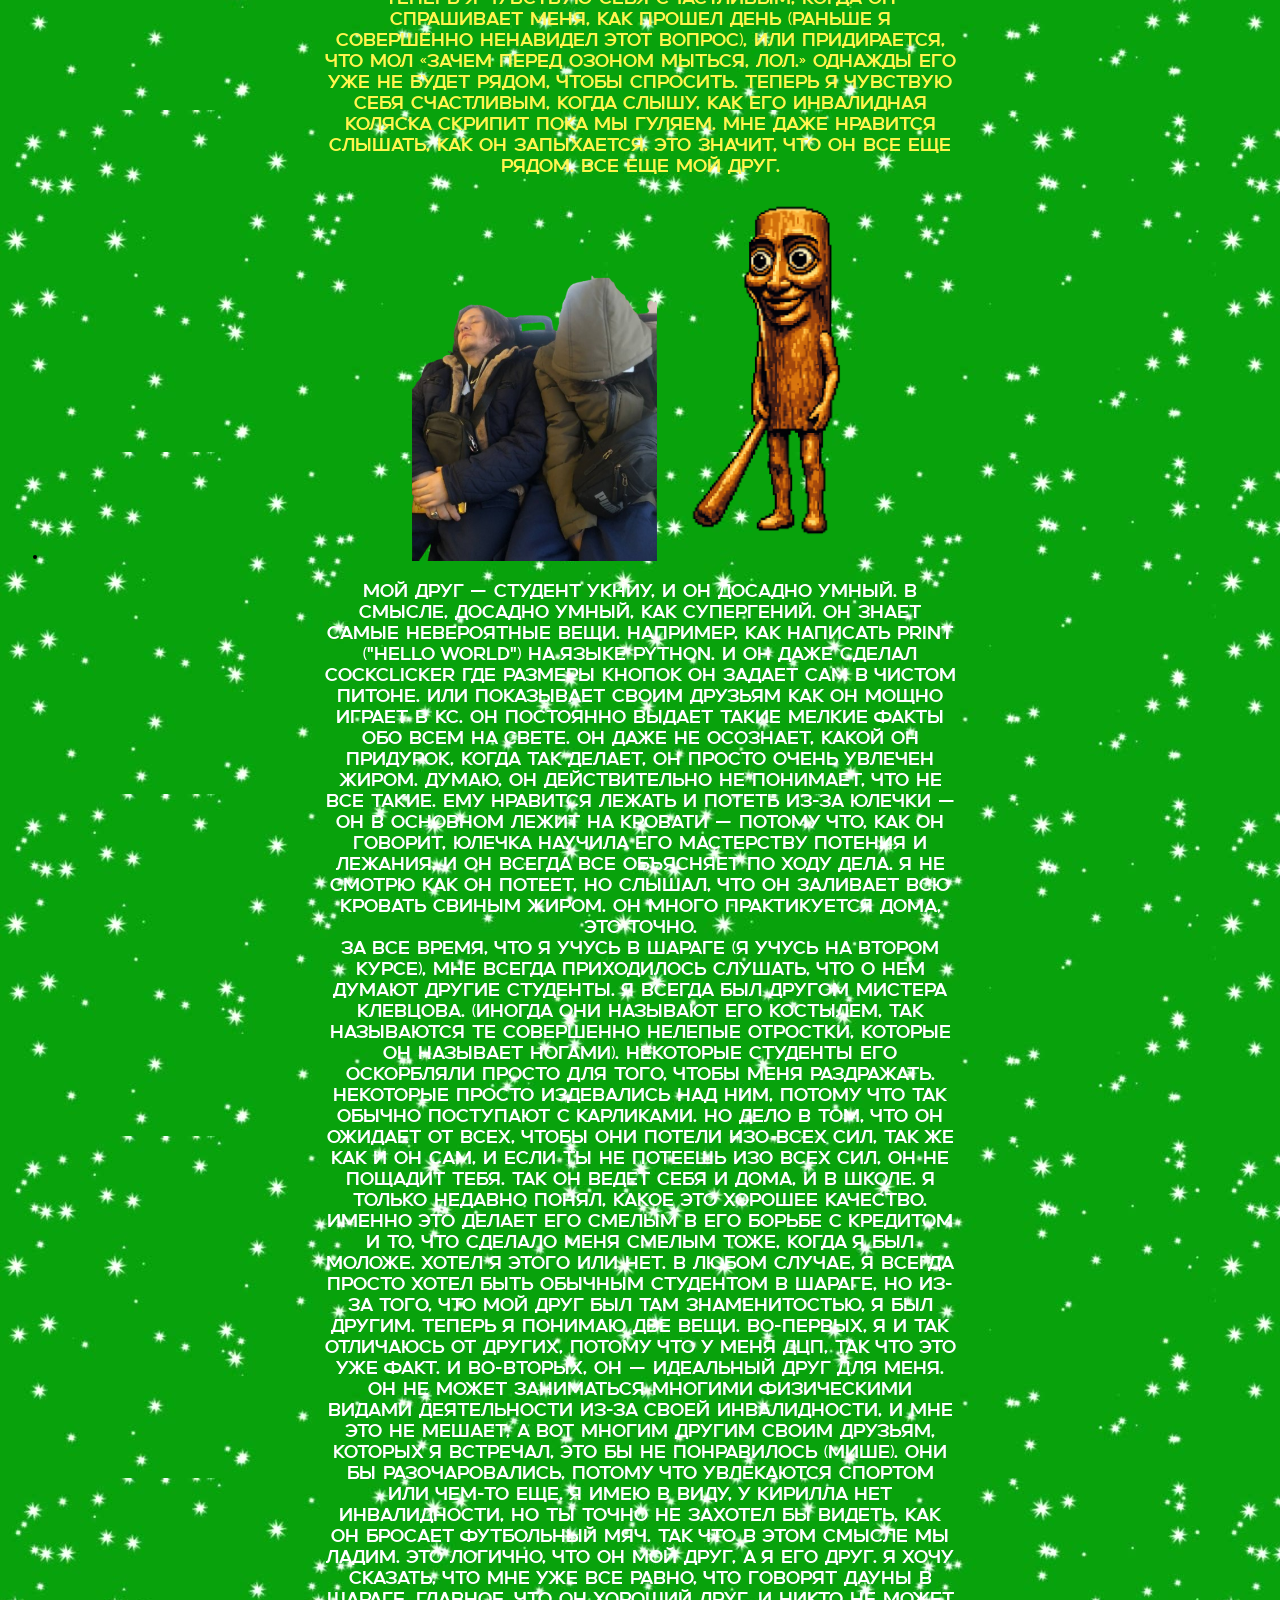
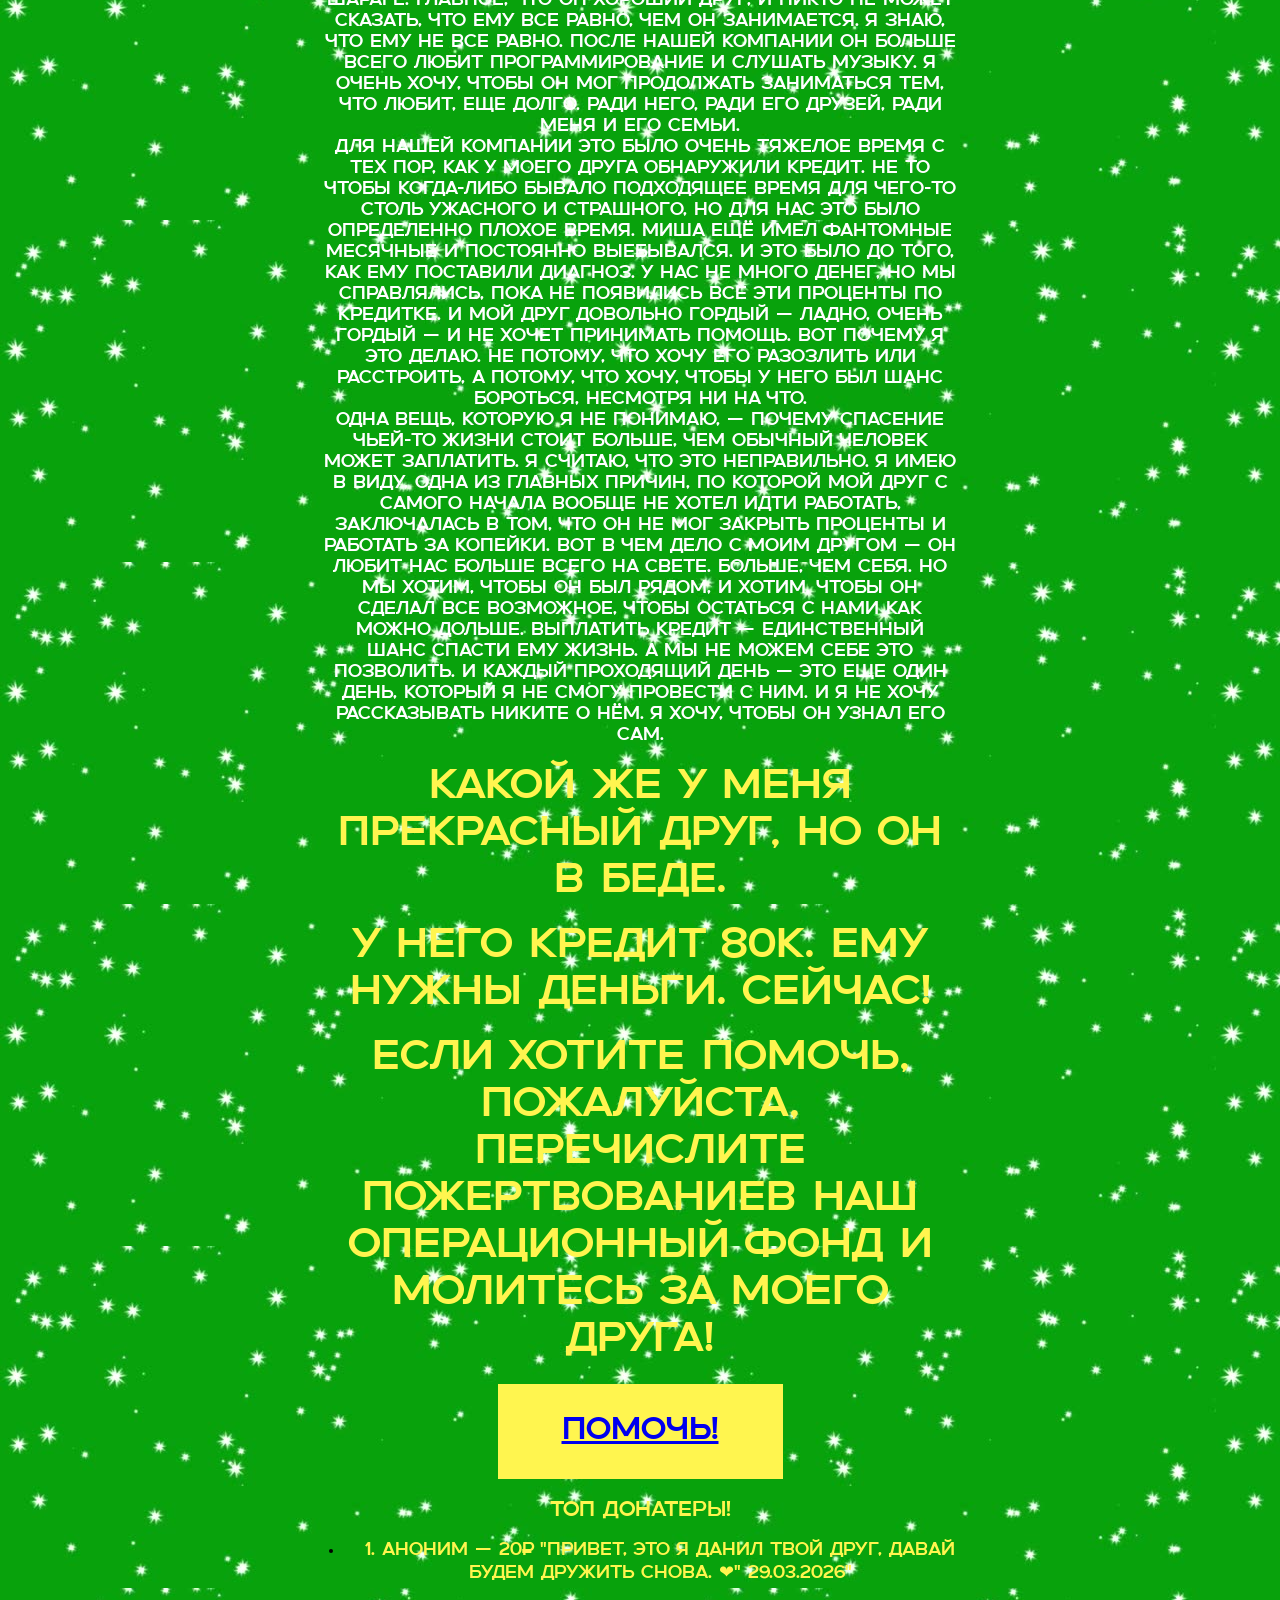
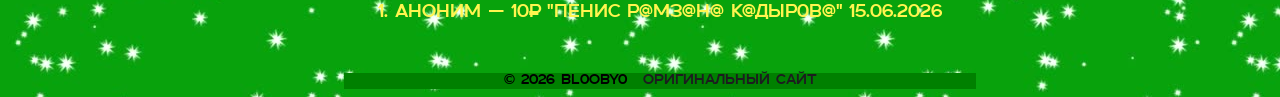
==== commit bf8422cf: "Update index.html" ====
--- a/index.html
+++ b/index.html
@@ -143,7 +143,8 @@
     <p class="yellow medium paragraph"> Топ донатеры! </p>
     <ul class="donaters">
         <li>
-            <p class="yellow small"> 1.  Аноним — 20₽ "Привет, это я Данил твой друг, давай будем дружить снова. ❤ " </p>
+            <p class="yellow small"> 1.  Аноним — 20₽ "Привет, это я Данил твой друг, давай будем дружить снова. ❤" 29.03.2026" </p>
+            <p class="yellow small"> 1.  Аноним — 10₽ "Пенис р@Mз@н@ к@дыр0в@" 15.06.2026 </p>
         </li>
 
     <footer>
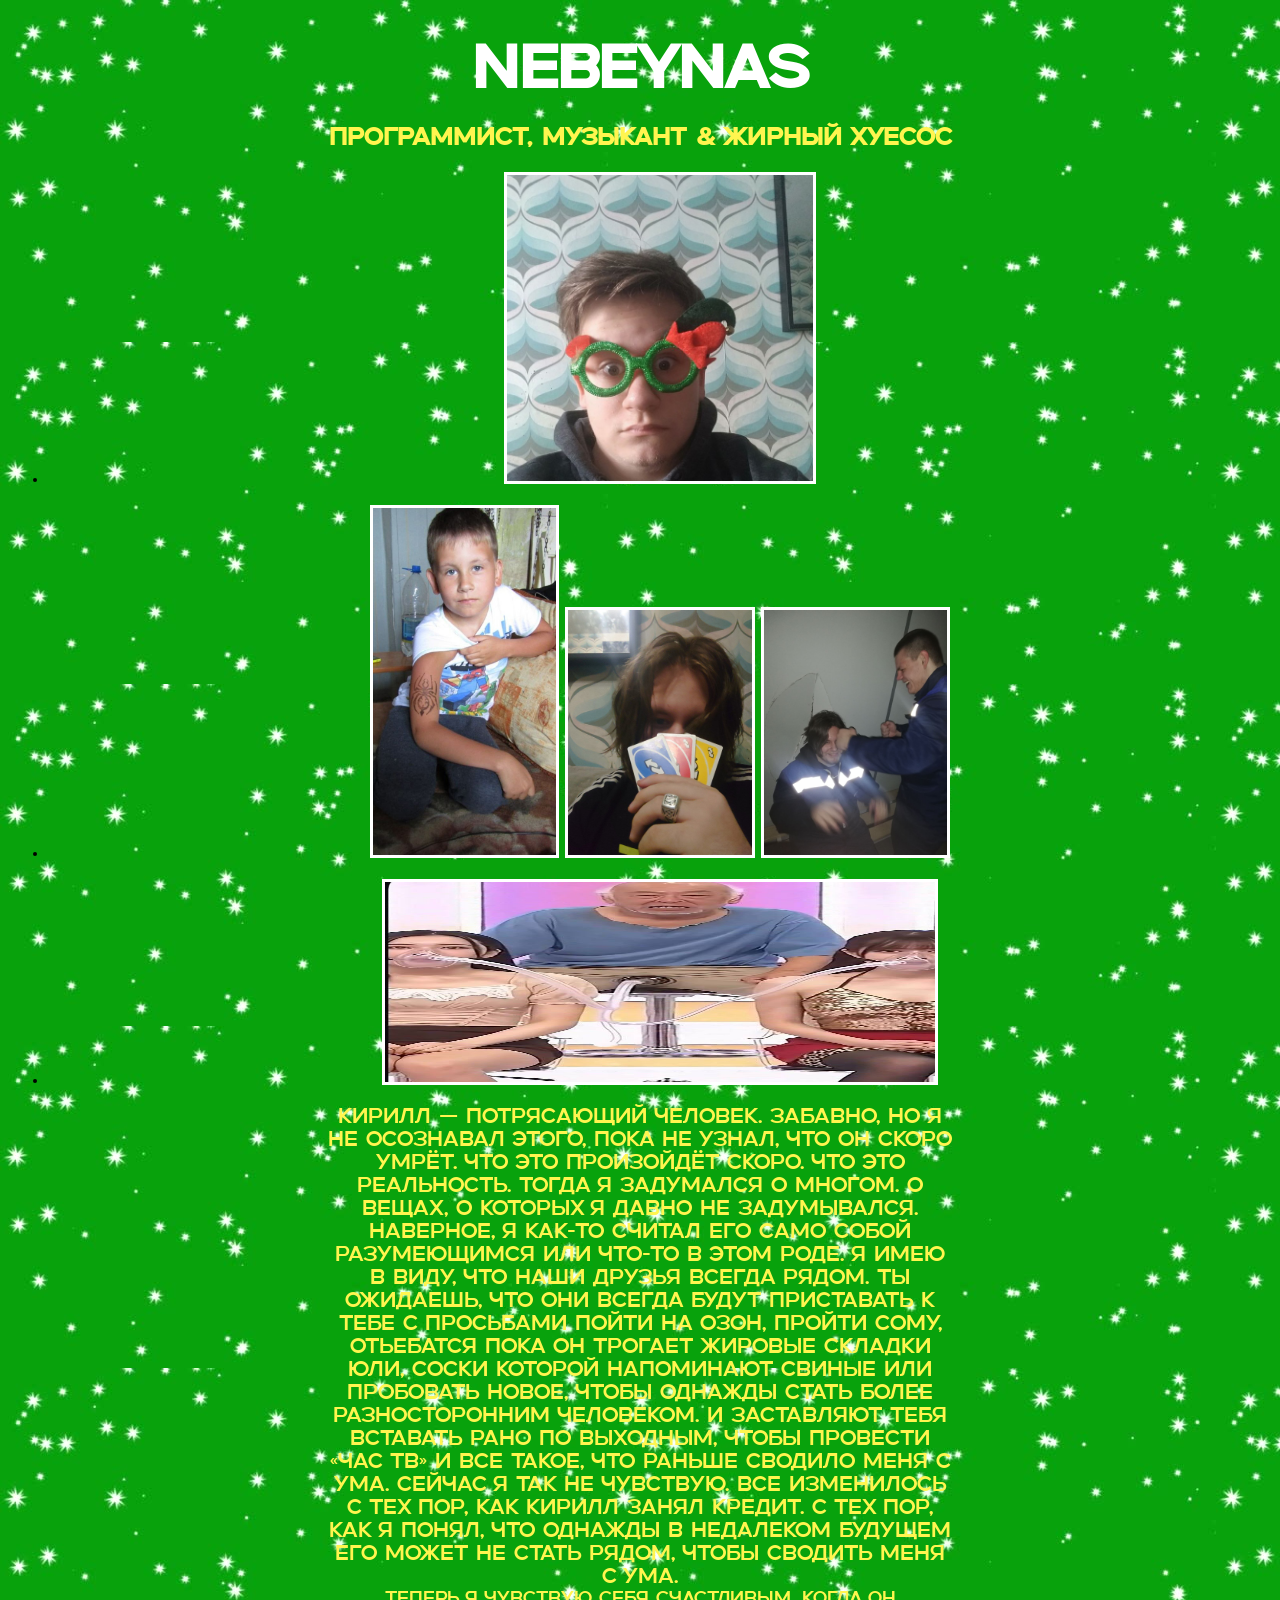
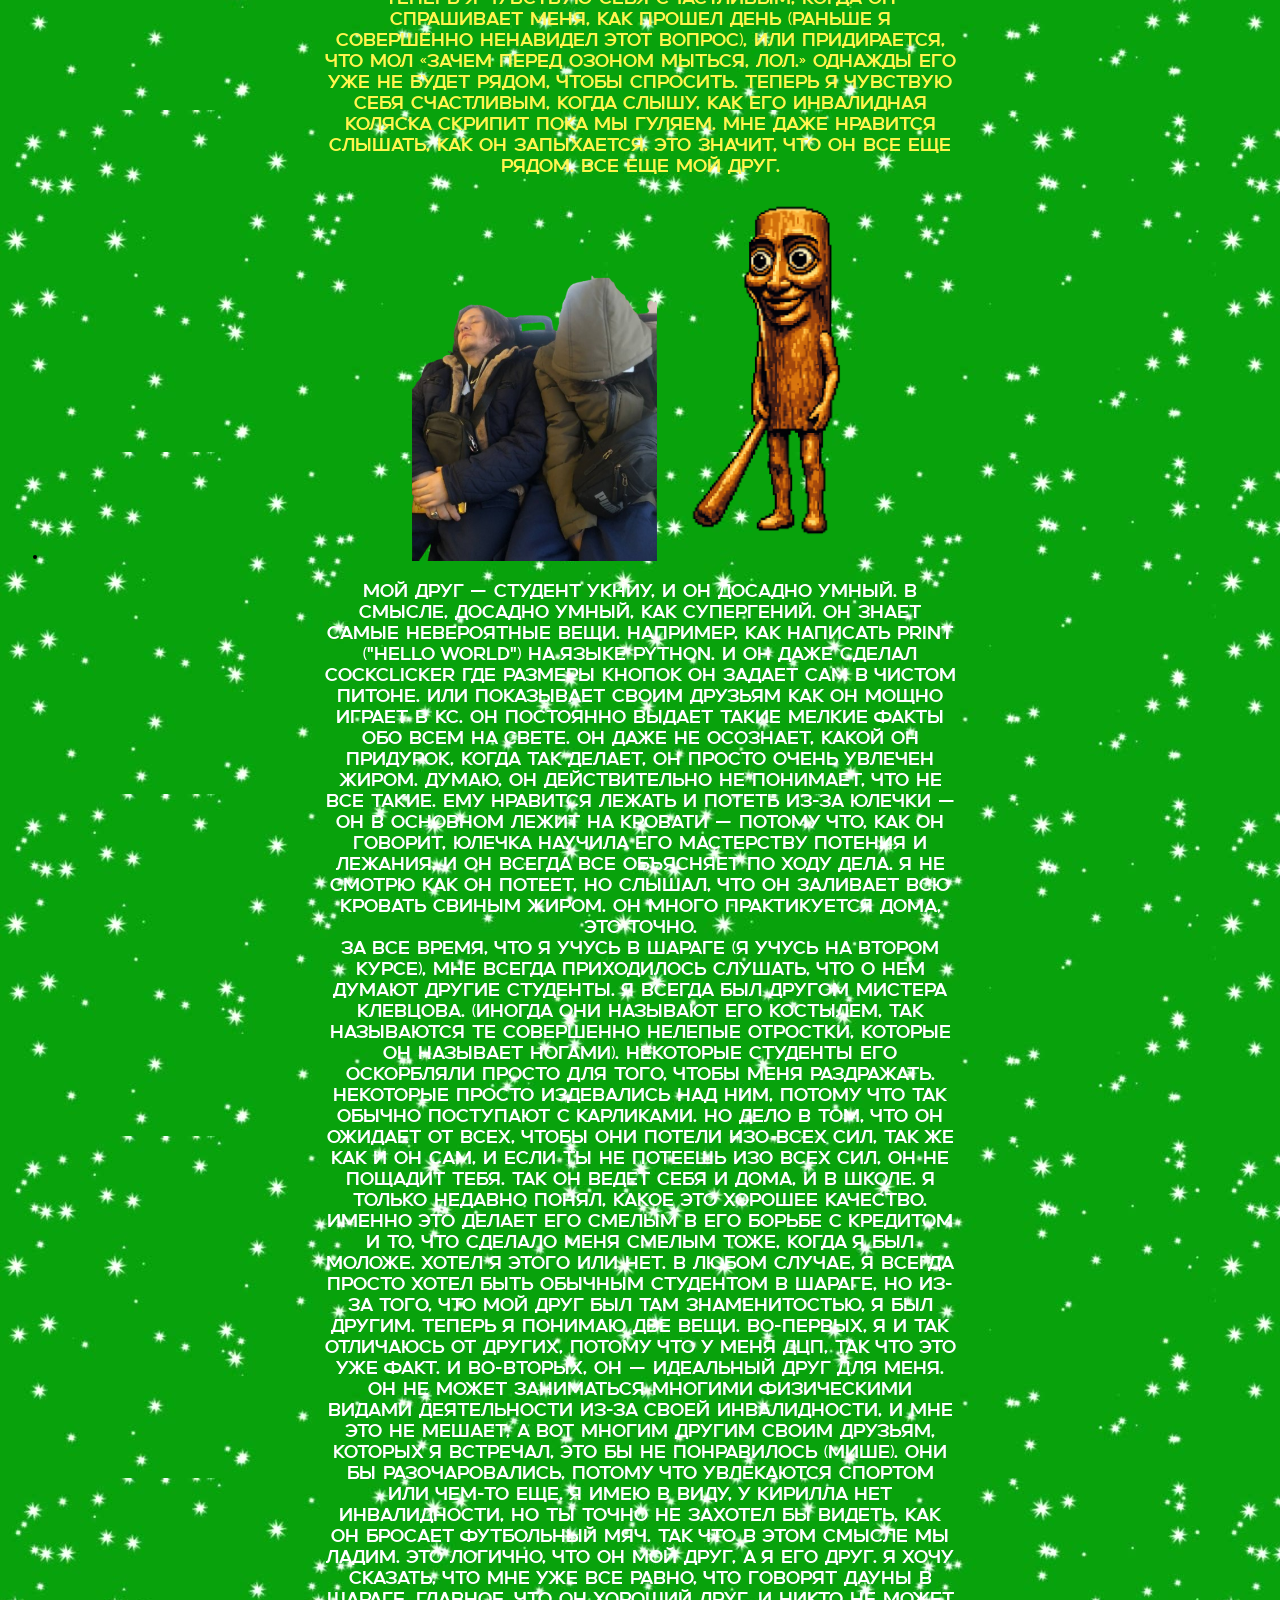
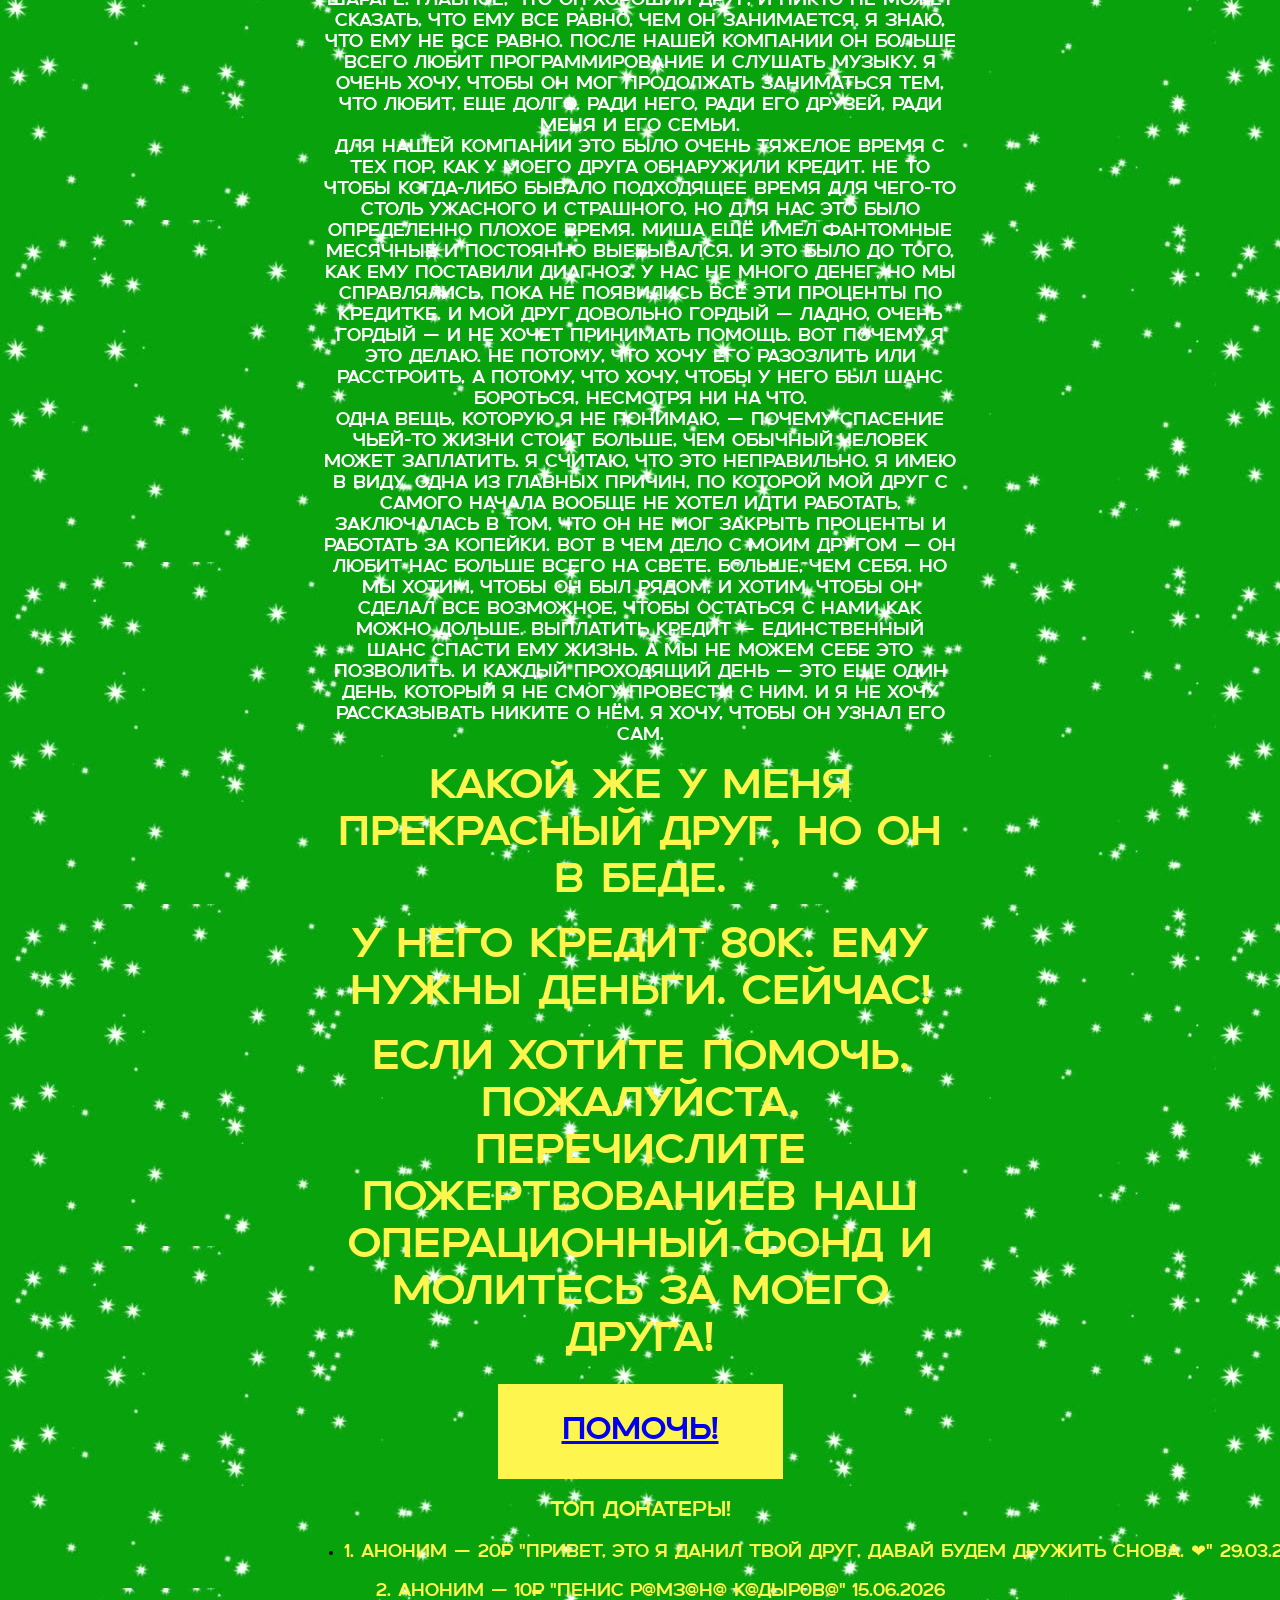
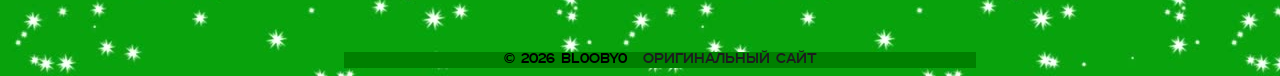
==== commit 8c4e8236: "Fix donaters list numbering and layout Correct the donor list and adjust styling for better display." ====
--- a/index.html
+++ b/index.html
@@ -143,8 +143,8 @@
     <p class="yellow medium paragraph"> Топ донатеры! </p>
     <ul class="donaters">
         <li>
-            <p class="yellow small"> 1.  Аноним — 20₽ "Привет, это я Данил твой друг, давай будем дружить снова. ❤" 29.03.2026" </p>
-            <p class="yellow small"> 1.  Аноним — 10₽ "Пенис р@Mз@н@ к@дыр0в@" 15.06.2026 </p>
+            <p class="yellow small"> 1.  Аноним — 20₽ "Привет, это я Данил твой друг, давай будем дружить снова. ❤" 29.03.2026 </p>
+            <p class="yellow small"> 2.  Аноним — 10₽ "Пенис р@Mз@н@ к@дыр0в@" 15.06.2026 </p>
         </li>
 
     <footer>
--- a/style.css
+++ b/style.css
@@ -102,8 +102,11 @@
 }
 
 .donaters {
-   margin-bottom: 20px;
    width: 50%;
    margin: 0 auto;
 
+}
+
+.donaters p {
+    white-space: nowrap;
 }
